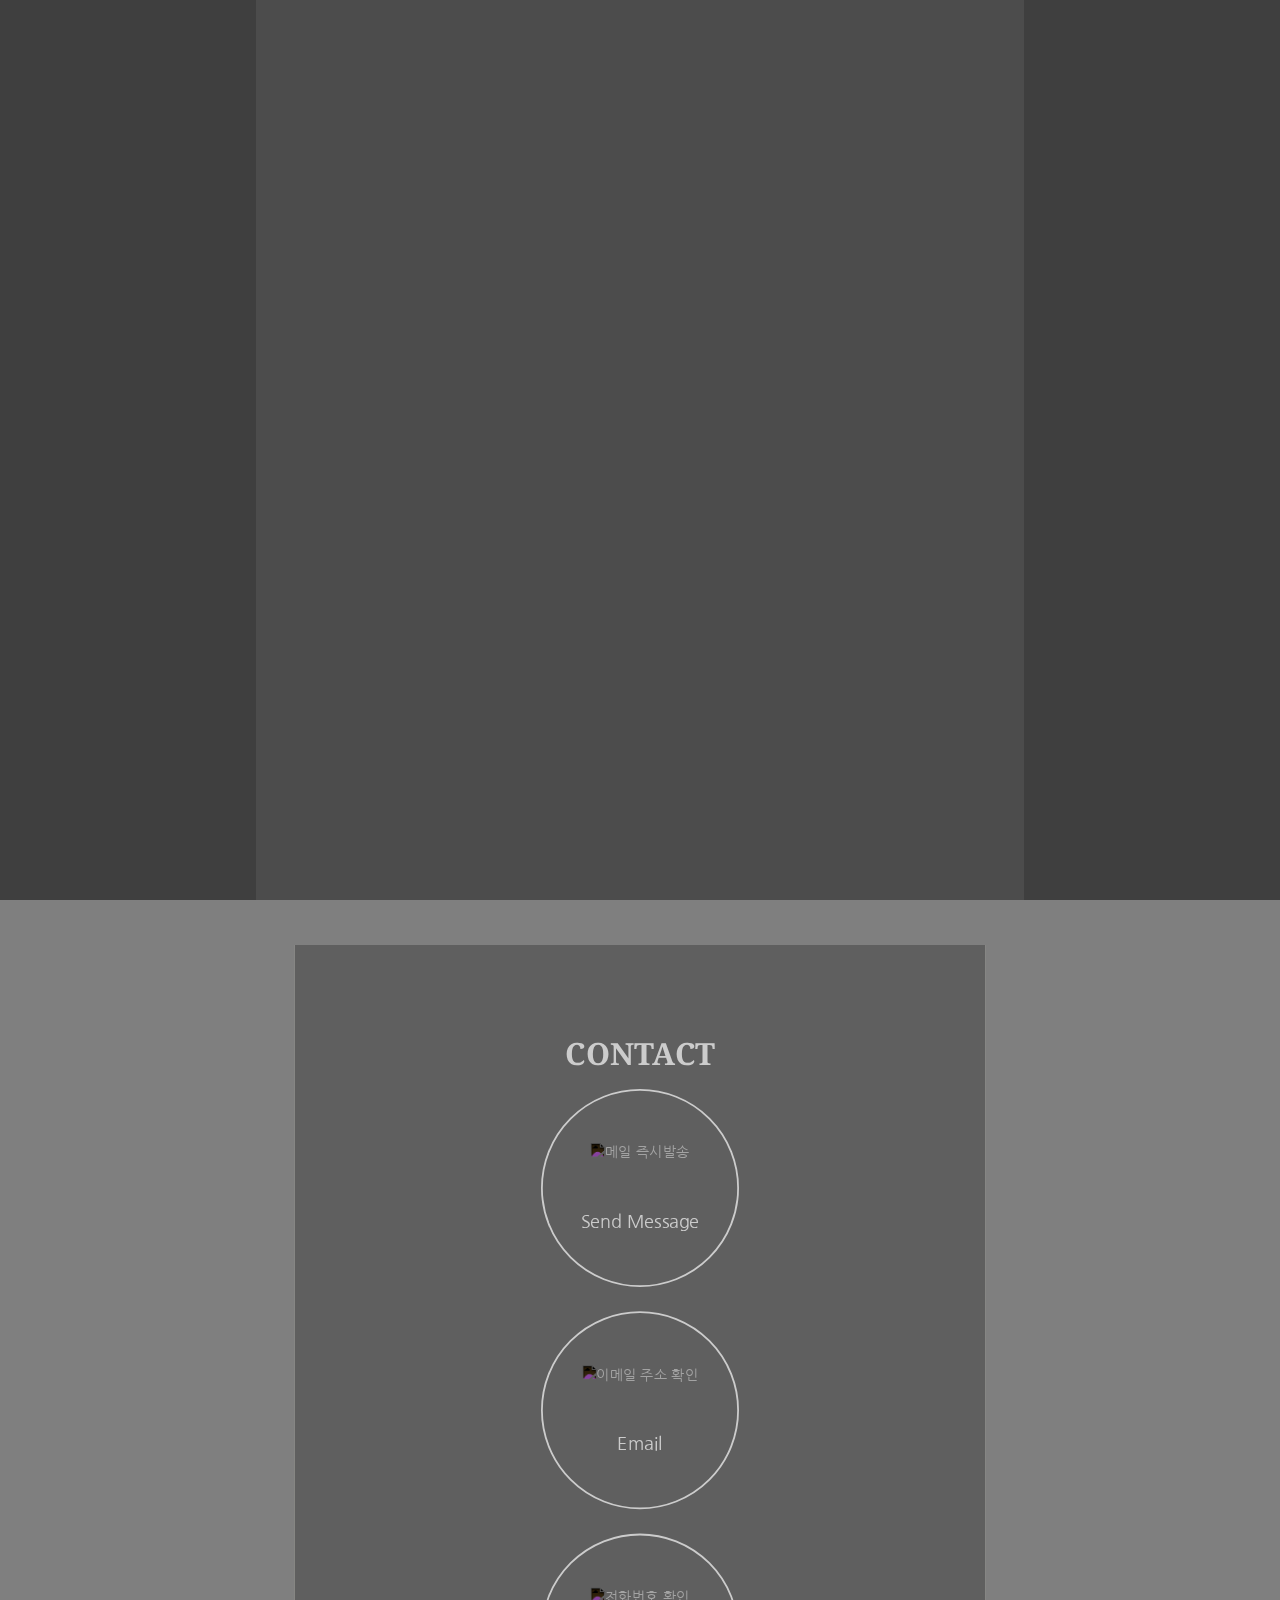
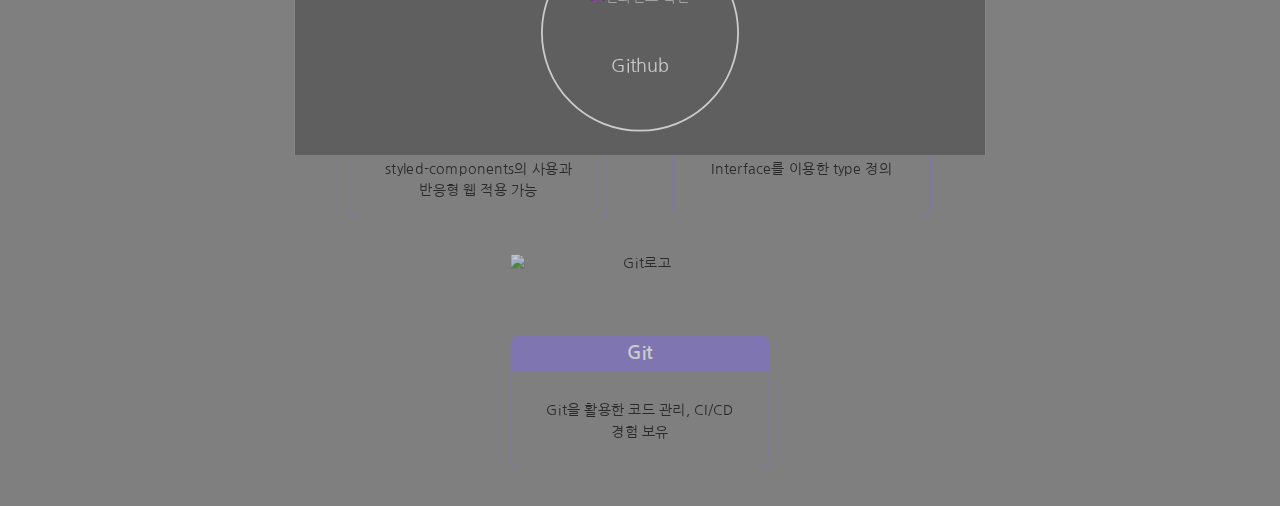
==== index.html @ f242814b "더미 텍스트 삭제 후 내용 삽입 및 정보 업데이트" ====
<!DOCTYPE html>
<html lang="en">
<head>
  <meta charset="UTF-8">
  <meta http-equiv="X-UA-Compatible" content="IE=edge">
  <meta name="viewport" content="width=device-width, initial-scale=1.0">
  <title>SE's Portfolio</title>
  <link rel="icon" href="./img/favicon2.png">
  <link rel="stylesheet" type="text/css" href="https://cdn.jsdelivr.net/npm/slick-carousel@1.8.1/slick/slick.css"/>
  <link rel="stylesheet" href="./css/style.css">
</head>
<body>
  <div id="all_wrap">

    <!-- ********************** header -->
    <header id="header">
      <nav>
        <ul class="hd_menu">
          <li><a href="#aboutMe">ABOUT ME</a></li>
          <li><a href="#skill">SKILL</a></li>
          <li><a href="#work">PROJECT</a></li>
          <li><a href="#contact">CONTACT</a></li>
        </ul>
      </nav>
    </header>

    <div id="wrap">

      <!-- ********************** main -->
      <section id="main" class="page active">
        <div class="black_bg">
          <div class="txt_wrap">
            <h2 class="main_title typed"></h2>
          </div>
          <div class="arrow_part">
            <img src="./img/below_arrow.png" alt="아래로 스크롤">
          </div>
        </div>
      </section>


      <!-- ********************** about Me -->
      <section id="aboutMe" class="page">
        <div class="aboutMe_wrap">
          <div class="main_itdc">
            <div class="img_part">
              <img src="./img/itsMe.jpg" alt="프로필사진">
            </div>
            <div class="txt_part">
              <div class="intro_title">
                <p>안녕하세요! 😊🖐<br> 미래의 리액트 전문가 김상은입니다.</p>
              </div>
              <div class="intro_desc">
                <p>저는 직접 만든 작업물을 즉각 눈으로 확인하는 것에 강하게 흥미를 느껴 프론트엔드 개발을 시작하게 되었습니다.</p>
                <p>프로젝트에서 팀원간의 소통이 얼마나 중요한지 알고, 적극적으로 의견을 내며 수용하겠습니다.</p>
                <p>한 걸음씩 차근차근 밟아 나가면서 이 세상이 얼마나 넓고 깊은지 직접 보고 배우겠습니다.</p>
              </div>
            </div>
          </div>
          <div class="basic_itdc">
            <ul>
              <li>
                <div class="itdc_title">
                  <img src="./img/icon-name-tag.png" alt="네임텍 로고">
                  <h4>이름</h4>
                </div>
                <div class="itdc_cont">
                  <p>김상은</p>
                </div>
              </li>
              <li>
                <div class="itdc_title">
                  <img src="./img/icon-birthday-cake.png" alt="생일케이크 로고">
                  <h4>생년월일</h4>
                </div>
                <div class="itdc_cont">
                  <p>1994.04.07</p>
                </div>
              </li>
              <li>
                <div class="itdc_title">
                  <img src="./img/icon-address.png" alt="위치 로고">
                  <h4>거주지</h4>
                </div>
                <div class="itdc_cont">
                  <p>경기도 수원시</p>
                </div>
              </li>
              <li>
                <div class="itdc_title">
                  <img src="./img/icon-graduation.png" alt="학사모 로고">
                  <h4>학교</h4>
                </div>
                <div class="itdc_cont">
                  <p>금오공과대학교 졸업</p>
                </div>
              </li>
              <li>
                <div class="itdc_title">
                  <img src="./img/icon-email.png" alt="이메일 로고">
                  <h4>이메일</h4>
                </div>
                <div class="itdc_cont">
                  <p>eun2abc&#64;gmail.com</p>
                </div>
              </li>
            </ul>
          </div>
          <div class="study_itdc">
            <ul>
              <li>
                <h4><span><ion-icon name="book-outline"></ion-icon></span>학습</h4>
                <ul>
                  <li><ion-icon class="icon" name="checkmark-outline"></ion-icon> <span>'주니어 개발자를 위한 React - 실무 프로젝트로 역량 업그레이드' 수료 예정</span></li>
                  <li><ion-icon class="icon" name="checkmark-outline"></ion-icon> <span>'(스마트웹&amp;콘텐츠개발)UI/UX 웹디자인&amp;웹퍼블리셔 양성과정' 수료</span></li>
                </ul>
              </li>
              <li>
                <h4><span><ion-icon name="medal-outline"></ion-icon></span>자격증</h4>
                <ul>
                  <li>컴퓨터그래픽스응용기능사 <span>2021.12.31</span></li>
                  <li>웹디자인기능사 <span>2021.12.24</span></li>
                  <li>GTQ 일러스트 1급 <span>2021.11.12</span></li>
                  <li>GTQ 포토샵 1급 <span>2021.10.15</span></li>
                </ul>
              </li>
            </ul>
            <!-- <div class="icons">
              <img src="./img/icon-certificated.png" alt="">
              <img src="./img/icon-school.png" alt="">
            </div> -->
          </div>
        </div>

        <!-- <div class="navigator">
          <ul>
            <li class="active"><a href="#"></a></li>
            <li><a href="#"></a></li>
            <li><a href="#"></a></li>
          </ul>
        </div> -->

      </section>


      <!-- ********************** skill : insert data by javascript-->
      <section id="skill" class="page">
        <h2 class="sec_title">SKILL</h2>
        <div class="skill_wrap">
          <ul class="skill_info">
            <!-- <li>
              <div class="img_part">
                <img src="./img/icons8-html-5.svg" alt="html5 로고">
              </div>
              <div class="txt_part">
                <h4>HTML5</h4>
                <p>Lorem ipsum dolor sit amet.</p>
              </div>
            </li> -->
          </ul>
        </div>
      </section>


      <!-- ********************** work -->
      <section id="work" class="page">
        <h2 class="sec_title">WORK</h2>
        <ul class="work_tap">
          <li class="active"><a href="#">Design</a></li>
          <li><a href="#">Publish</a></li>
          <li><a href="#">Develop</a></li>
        </ul>
        <div class="work_wrap">
          <ul class="design_wrap work_cont active">
            <li class="cont_child">
              <div class="img_part" style="background-image: url(./img/work/comp/kc_m.jpg);">
                <div class="dark">
                  <a href="./kc_m.html" target="blank_" class="move_page">
                    <img src="./img/tap.png" alt="클릭 아이콘">
                  </a>
                </div>
              </div>
              <div class="txt_part">
                <h4 class="work_title">김치 판매 사이트 메인페이지</h4>
                <ul class="work_desc">
                  <li>해외 수출을 겸한 김치 판매 사이트</li>
                </ul>
                <ul class="work_feature">
                  <li><span><ion-icon name="brush-outline"></ion-icon></span>
                    디자인(포토샵, 일러스트)</li>
                </ul>
              </div>
            </li>
            <li class="cont_child">
              <div class="img_part" style="background-image: url(./img/work/comp/kc_s.jpg);">
                <div class="dark">
                  <a href="./kc_s.html" target="blank_" class="move_page">
                    <img src="./img/tap.png" alt="클릭 아이콘">
                  </a>
                </div>
              </div>
              <div class="txt_part">
                <h4 class="work_title">김치 판매 사이트 서브페이지</h4>
                <ul class="work_desc">
                  <li>해외 수출을 겸한 김치 판매 사이트</li>
                </ul>
                <ul class="work_feature">
                  <li><span><ion-icon name="brush-outline"></ion-icon></span>
                    디자인(포토샵, 일러스트)</li>
                </ul>
              </div>
            </li>
          </ul>

          
          <ul class="publish_wrap work_cont">
            <li class="cont_child">
              <div class="img_part" style="background-image: url(./img/work/comp/pinterest.png);">
                <div class="dark">
                  <a href="http://silverprize.dothome.co.kr/p/" target="blank_" class="move_page">
                    <img src="./img/tap.png" alt="클릭 아이콘">
                  </a>
                </div>
              </div>
              <div class="txt_part">
                <h4 class="work_title">퍼블리싱 개인 작업물 모음 사이트</h4>
                <ul class="work_desc">
                  <li>핀터레스트 방식 나열</li>
                  <li>isotope Plugin 사용, class 명으로 구분하여 filter 가능</li>
                </ul>
                <ul class="work_feature">
                  <li><span><ion-icon name="desktop-outline"></ion-icon></span>
                    HTML</li>
                  <li><span><ion-icon name="tablet-portrait-outline"></ion-icon></ion-icon></span>
                    CSS(반응형)</li>
                </ul>
              </div>
            </li>
            <li class="cont_child">
              <div class="img_part" style="background-image: url(./img/work/comp/hanhwa.png);">
                <div class="dark">
                  <a href="https://kkkkkse.github.io/Hanwha_site/" target="blank_" class="move_page">
                    <img src="./img/tap.png" alt="클릭 아이콘">
                  </a>
                </div>
              </div>
              <div class="txt_part">
                <h4 class="work_title">한화건설 사이트</h4>
                <ul class="work_desc">
                  <li>한화건설 관련 정보 제공</li>
                  <li>ajax를 사용하여 서브메뉴 이동 시 불필요한 로딩 제거</li>
                  <li>Hash 태그를 사용하여 ajax로 구현된 페이지에서 뒤로가기 구현</li>
                </ul>
                <ul class="work_feature">
                  <li><span><ion-icon name="desktop-outline"></ion-icon></span>
                    HTML</li>
                  <li><span><ion-icon name="tablet-portrait-outline"></ion-icon></ion-icon></span>
                    CSS(반응형)</li>
                </ul>
              </div>
            </li>
            <li class="cont_child">
              <div class="img_part" style="background-image: url(./img/work/comp/grid.png);">
                <div class="dark">
                  <a href="https://kkkkkse.github.io/origin_site/" target="blank_" class="move_page">
                    <img src="./img/tap.png" alt="클릭 아이콘">
                  </a>
                </div>
              </div>
              <div class="txt_part">
                <h4 class="work_title">Origin 사이트</h4>
                <ul class="work_desc">
                  <li>Grid를 이용하여 갤러리 형식 이미지 배치</li>
                </ul>
                <ul class="work_feature">
                  <li><span><ion-icon name="desktop-outline"></ion-icon></span>
                    HTML</li>
                  <li><span><ion-icon name="tablet-portrait-outline"></ion-icon></ion-icon></span>
                    CSS(반응형)</li>
                </ul>
              </div>
            </li>
          </ul>


          <ul class="develop_wrap work_cont">
            <li class="cont_child">
              <div class="img_part" style="background-image: url(./img/work/comp/caffein.png);">
                <div class="dark">
                  <a href="http://kkkkkse.github.io/caffein/" target="blank_" class="move_page">
                    <img src="./img/tap.png" alt="클릭 아이콘">
                  </a>
                </div>
              </div>
              <div class="txt_part">
                <h4 class="work_title">온라인 클래스 사이트</h4>
                <ul class="work_desc">
                  <li>
                    React Project</li>
                  <li>
                    사용한 기능</li>
                </ul>
                <ul class="work_feature">
                  <li><span><ion-icon name="desktop-outline"></ion-icon></span>
                    React</li>
                  <li><span><ion-icon name="tablet-portrait-outline"></ion-icon></ion-icon></span>
                    반응형</li>
                </ul>
              </div>
            </li>
            <li class="cont_child">
              <div class="img_part" style="background-image: url(./img/work/comp/weather1.png);">
                <div class="dark">
                  <a href="https://kkkkkse.github.io/openWeatherAPI/" target="blank_" class="move_page">
                    <img src="./img/tap.png" alt="클릭 아이콘">
                  </a>
                </div>
              </div>
              <div class="txt_part">
                <h4 class="work_title">날씨 정보 제공 기능</h4>
                <ul class="work_desc">
                  <li>ajax를 이용하여 날씨 정보 API 연동</li>
                  <li>현재 위치를 읽어 정보를 조회하거나, 대표 도시명 버튼을 클릭하여 정보를 읽어옴</li>
                  <li>Expire 정보가 포함된 Cookie를 생성하여 팝업창 일정시간 동안 띄우지 않기 기능</li>
                </ul>
                <ul class="work_feature">
                  <li><span><ion-icon name="repeat-outline"></ion-icon></span>
                    API 연동</li>
                </ul>
              </div>
            </li>

          </ul>
        </div>
      </section>

      <section id="contact" class="page">
        <h2 class="sec_title">CONTACT</h2>
        <div class="icons">
          <div class="send_mail">
            <img src="./img/icon-send.png" alt="메일 즉시발송">
            <p>Send Message</p>
          </div>
          <div class="mail_address">
            <img src="./img/icon-mail.png" alt="이메일 주소 확인">
            <p>Email</p>
          </div>
          <div class="github_address">
            <img src="./img/icon-github.svg" alt="전화번호 확인">
            <p>Github</p>
          </div>
        </div>
        <div class="send_form">
          <form class="gform form-elements" name="contactUs" action="https://script.google.com/macros/s/AKfycbz5fl1Ex_PguAvGLWFTHNz36101WEGFxGdL-CAm/exec" method="post">
            <fieldset>
              <div class="formlist">
                <legend>SEND MESSAGE</legend>
                <ul>
                  <li>
                      <label for="">보내는 사람<sup>*</sup></label>
                      <span class="inputbox">
                          <input type="text" id="name" name="" placeholder="이름 또는 회사명" required autocomplete="off">
                      </span>
                  </li>
                  <li>
                      <label for="">회신 받을 이메일<sup>*</sup></label>
                      <span class="inputbox">
                          <input type="email" id="email" name="email" placeholder="sample@mail.com" required autocomplete="off">
                      </span>
                  </li>
                  <li>
                      <label for="message">내용</label>
                      <span class="inputbox">
                          <textarea name="message" id="message" placeholder="내용을 입력해주세요."></textarea>
                      </span>
                  </li>
                </ul>
                <div class="btn_box">
                    <button type="submit" class="command_btn">보내기</button>
                </div>
                <div class="close">×</div>

              </div>

              <div class="thankyou_message">
                <article>
                  <h4>메일이 성공적으로 발송되었습니다.</h4>
                  <div class="btn_box">
                      <a href="#" class="msg_close">닫기</a>
                  </div>
                </article>
              </div>

            </fieldset>
          </form>
        </div>
        <div class="mail_pop contact_pop">
          <div class="pop_content">
            <h3>Email</h3>
            <input class="copy_txt" type="text" value="eun2abc@gmail.com">
            <p><span><ion-icon name="mail-outline"></ion-icon></span>eun2abc@gmail.com</p>
            <a href="#" class="pop_copy">복사하기</a>
            <a href="#" class="pop_close">닫기</a>
          </div>
        </div>
        <div class="github_pop contact_pop">
          <div class="pop_content">
            <h3>Github</h3>
            <input class="copy_txt" type="text" value="https://github.com/kkkkkSE">
            <p><span><ion-icon name="logo-github"></ion-icon></span>https://github.com/kkkkkSE</p>
            <a href="#" class="pop_copy">복사하기</a>
            <a href="#" class="pop_close">닫기</a>
          </div>
        </div>
      </section>
    </div>
    
    <div class="to_top"><ion-icon name="caret-up-outline"></ion-icon></div>

  </div>

  <script type="module" src="https://unpkg.com/ionicons@5.5.2/dist/ionicons/ionicons.esm.js"></script>
  <script nomodule src="https://unpkg.com/ionicons@5.5.2/dist/ionicons/ionicons.js"></script>

  <script src="https://ajax.googleapis.com/ajax/libs/jquery/3.6.0/jquery.min.js"></script>
  <script type="text/javascript" src="https://cdn.jsdelivr.net/npm/slick-carousel@1.8.1/slick/slick.min.js"></script>
  <script src="./js/typed.js"></script>
  <script src="./js/wow.js"></script>
  <script src="./js/form-submission-handler.js"></script>

  <script src="./js/script.js"></script>
</body>
</html>
---- css/style.css ----
@charset "utf-8";
@import url("https://fonts.googleapis.com/css2?family=Nanum+Gothic:wght@400;700&family=Noto+Serif:wght@400;700&display=swap");

* {
  box-sizing: border-box;
  font-family: "Nanum Gothic", sans-serif;
}
*::selection {
  background-color: #999;
}
html,
body {
  margin: 0;
  padding: 0;
  color: #333;
  background-color: rgba(0, 0, 0, 0.5);
}
body {
  height: 100vh;
  overflow: hidden;
}
h1,
h2,
h3,
h4,
h5,
h6,
p {
  margin: 0;
}
ul,
ol {
  margin: 0;
  padding: 0;
  list-style: none;
}
a {
  text-decoration: none;
}
:root {
  --m-color: #9e92dd;
  --s-color: #fffff3;
}

.typed-cursor {
  font-size: 22px;
  color: #fff;
}

.page {
  width: 100%;
  height: 100vh;
  background-color: #fff;
  position: absolute;
  top: 100%;
  left: 0;
  /* opacity: 0; */
  transform: scale(0.9);
  transform-origin: 50% 50%;
  z-index: 0;
  transition: transform 0.5s, filter 0.5s;
  filter: brightness(0.8);
}
.page.active {
  z-index: 2;
  transform: scale(1);
  transition: filter 0s, transform 0s;
  top: 0;
  filter: brightness(1);
  opacity: 1;
}

.sec_title {
  font-size: 28px;
  line-height: 40px;
  font-family: "Noto Serif";
  text-align: center;
  position: relative;
}
/* .sec_title::before{
  content: "";
  width: 2px;
  height: 80px;
  background-color: var(--p-color-2);
  position: absolute;
  bottom: 105%;
  left: calc(50% - 1px);
} */

/******************** slick *******************/
.slick-prev,
.slick-next {
  display: none !important;
}
.slick-dots {
  position: absolute;
  left: 50%;
  bottom: 40px;
  transform: translateX(-50%);
  display: flex;
}
.slick-dots li {
  width: 14px;
  height: 14px;
  margin: 0 15px;
  border-radius: 50%;
  background-color: #ccc;
}
.slick-dots li.slick-active {
  background-color: var(--m-color);
}

.slick-dots li button {
  display: none;
}

.slick-track:before,
.slick-track:after {
  content: none;
}

/******************** header *******************/

#header {
  width: 100%;
  height: 50px;
  position: absolute;
  background-color: var(--m-color);
  z-index: 3;
  display: none;
}
#header nav {
}
#header nav .hd_menu {
  display: flex;
  justify-content: space-between;
}
#header nav .hd_menu li {
  width: 25%;
}
#header nav .hd_menu li a {
  display: block;
  line-height: 50px;
  text-align: center;
  color: #fff;
  font-size: 16px;
}

#header nav .hd_menu li.active a {
  color: var(--m-color);
  background-color: #fff;
}

.to_top {
  position: absolute;
  bottom: 20px;
  right: 20px;
  z-index: 5;
  width: 30px;
  height: 30px;
  background-color: #333;
  border-radius: 50%;
  display: flex;
  justify-content: center;
  align-items: center;
  color: #eee;
  cursor: pointer;
}

/******************** main *******************/

#main {
  background-image: url(../img/main_bg.jpg);
  background-size: cover;
  background-position: center top;
}
#main .black_bg {
  width: 100%;
  height: 100%;
  background-color: rgba(0, 0, 0, 0.7);
}
#main .black_bg .txt_wrap {
  position: absolute;
  width: 85%;
  /* border: 3px solid var(--m-color); */
  padding: 20px;
  top: 20%;
  left: 50%;
  transform: translateX(-50%);
}
#main .black_bg .txt_wrap .main_title {
  line-height: 1.8;
  color: var(--s-color);
  font-family: "Noto Serif";
  display: inline;
}
#main .black_bg .txt_wrap .main_title span {
  color: var(--m-color);
  font-family: "Noto Serif";
}
#main .black_bg .arrow_part {
  position: absolute;
  bottom: 5%;
  width: 100%;
  animation: scroll 1s linear infinite;
  opacity: 0;
}
#main .black_bg .arrow_part img {
  display: block;
  margin: 0 auto;
  filter: invert(1);
  width: 40px;
}
@keyframes scroll {
  0% {
    bottom: 5%;
    opacity: 0;
  }
  50% {
    bottom: 4%;
    opacity: 1;
  }
  100% {
    bottom: 3%;
    opacity: 0;
  }
}

/******************** about me *******************/

#aboutMe {
  background-color: #fff;
  position: relative;
  overflow: hidden;
  width: 100%;
  height: 100vh;
}
#aboutMe .aboutMe_wrap {
  width: 100%;
  height: 100vh;
  overflow: hidden;
}
#aboutMe .aboutMe_wrap .main_itdc {
  padding: 80px 25px 0;
  width: calc(100% / 3);
  height: 100vh;
}
#aboutMe .aboutMe_wrap .main_itdc .img_part {
  width: 100%;
  position: relative;
  z-index: 4;
  height: 35%;
  overflow: hidden;
}
#aboutMe .aboutMe_wrap .main_itdc .img_part img {
  display: block;
  width: 100%;
  height: 100%;
  margin: 0 auto;
  object-fit: cover;
  object-position: bottom;
}

#aboutMe .aboutMe_wrap .main_itdc .txt_part {
  padding-top: 30px;
  width: 100%;
}
#aboutMe .aboutMe_wrap .main_itdc .txt_part .intro_title {
  width: 100%;
  padding: 15px;
  background-color: var(--m-color);
  border-radius: 100px;
  text-align: center;
  color: #fff;
  line-height: 1.5;
  position: relative;
  margin: 0 auto;
  font-size: 18px;
}
#aboutMe .aboutMe_wrap .main_itdc .txt_part .intro_title::after {
  content: "";
  width: 50px;
  height: 30px;
  background-color: var(--m-color);
  position: absolute;
  left: 50%;
  top: -15px;
  transform: translateX(-50%);
  clip-path: polygon(50% 0%, 100% 100%, 0% 100%);
}

#aboutMe .aboutMe_wrap .main_itdc .txt_part .intro_title p {
}
#aboutMe .aboutMe_wrap .main_itdc .txt_part .intro_desc {
  padding-top: 10px;
  text-align: center;
}
#aboutMe .aboutMe_wrap .main_itdc .txt_part .intro_desc p {
  padding: 18px 10px 0;
  font-size: 16px;
  line-height: 1.5;
}

#aboutMe .aboutMe_wrap .basic_itdc {
  padding: 80px 25px 0;
  width: calc(100% / 3);
  height: 100vh;
}
#aboutMe .aboutMe_wrap .basic_itdc ul {
  display: flex;
  flex-wrap: wrap;
  flex-direction: column;
  align-items: center;
}
#aboutMe .aboutMe_wrap .basic_itdc ul li {
  width: 100%;
  height: 80px;
  display: flex;
  align-items: center;
  border-radius: 100px;
  margin-bottom: 20px;
  overflow: hidden;
}
#aboutMe .aboutMe_wrap .basic_itdc ul li .itdc_title {
  position: relative;
  /* text-align: center; */
  background-color: var(--m-color);
  padding: 0 10px 0 20px;
  height: 100%;
  display: flex;
  align-items: center;
  justify-content: space-around;
}
/* #aboutMe .aboutMe_wrap .basic_itdc ul li .itdc_title::after{
  content: "";
  width: 3px;
  height: 28px;
  border-radius: 1.5px;
  background-color: var(--m-color);
  position: absolute;
  top: 54%;
  right: -20px;
  transform: translateY(-50%);
} */

#aboutMe .aboutMe_wrap .basic_itdc ul li .itdc_title img {
  display: block;
  width: 50px;
  filter: invert(1);
}
#aboutMe .aboutMe_wrap .basic_itdc ul li .itdc_title h4 {
  font-size: 14px;
  width: 70px;
  color: #fff;
  padding-left: 10px;
}

#aboutMe .aboutMe_wrap .basic_itdc ul li .itdc_cont {
  padding-left: 20px;
  border: 2px solid var(--m-color);
  width: 100%;
  height: 100%;
  line-height: 76px;
  border-radius: 0 100px 100px 0;
  border-left: none;
}
#aboutMe .aboutMe_wrap .basic_itdc ul li .itdc_cont p {
  display: inline-block;
  font-size: 14px;
}

#aboutMe .aboutMe_wrap .study_itdc {
  padding: 80px 25px 0;
  width: calc(100% / 3);
  height: 100vh;
}
#aboutMe .aboutMe_wrap .study_itdc > ul {
  width: 100%;
}
#aboutMe .aboutMe_wrap .study_itdc > ul > li {
  padding-bottom: 30px;
}
#aboutMe .aboutMe_wrap .study_itdc > ul > li h4 {
  display: inline-block;
  position: relative;
  font-size: 18px;
  line-height: 1;
  background-color: var(--m-color);
  padding: 14px 20px 10px;
  color: #fff;
  border-radius: 10px 10px 0 0;
}
#aboutMe .aboutMe_wrap .study_itdc > ul > li h4 span {
  display: inline-block;
  font-size: 18px;
  vertical-align: top;
  padding-right: 5px;
}

/* #aboutMe .aboutMe_wrap .study_itdc > ul > li h4::after{
  content: "";
  width: 50px;
  height: 3px;
  border-radius: 1.5px;
  background-color: var(--m-color);
  position: absolute;
  bottom: 15px;
  left: 0;
} */

#aboutMe .aboutMe_wrap .study_itdc > ul > li > ul {
  padding: 10px;
  border: 1px solid var(--m-color);
  border-radius: 0 5px 5px 5px;
}
#aboutMe .aboutMe_wrap .study_itdc > ul > li > ul > li {
  padding-bottom: 10px;
  vertical-align: top;
  line-height: 1.5;
}
#aboutMe .aboutMe_wrap .study_itdc > ul > li > ul > li:last-child {
  padding-bottom: 0;
}

#aboutMe .aboutMe_wrap .study_itdc > ul > li > ul > li .icon {
  font-size: 20px;
  vertical-align: top;
  padding-right: 3px;
}
#aboutMe .aboutMe_wrap .study_itdc > ul > li:nth-child(1) > ul > li {
  display: flex;
}
#aboutMe .aboutMe_wrap .study_itdc > ul > li:nth-child(1) > ul > li span {
  display: block;
  padding-left: 4px;
}

#aboutMe .aboutMe_wrap .study_itdc > ul > li:nth-child(2) > ul > li {
  position: relative;
}
#aboutMe .aboutMe_wrap .study_itdc > ul > li:nth-child(2) > ul > li span {
  position: absolute;
  /* top: 12%; */
  top: calc(50% - 5px);
  right: 0;
  transform: translateY(-50%);
  font-size: 14px;
  line-height: 14px;
}
#aboutMe
  .aboutMe_wrap
  .study_itdc
  > ul
  > li:nth-child(2)
  > ul
  > li:last-child
  span {
  top: 50%;
}

/* #aboutMe .aboutMe_wrap .study_itdc .icons{
  width: 100%;
  text-align: center;
  padding: 20px;
  display: flex;
  justify-content: center;
}
#aboutMe .aboutMe_wrap .study_itdc .icons img{
  width: 80px;
  margin: 0 10px;
  filter : invert(0.2);
}

#aboutMe .aboutMe_wrap .navigator{
  position: absolute;
  left: 0;
  bottom: 15px;
  width: 100%;
} */

/* #aboutMe .navigator ul{
  width: 100%;
  display: flex;
  justify-content: center;
}
#aboutMe .navigator ul li{
  padding: 0 10px;
}
#aboutMe .navigator ul li a{
  display: block;
  width: 10px;
  height: 10px;
  border-radius: 50%;
  background-color: #ddd;
}
#aboutMe .navigator ul li.active a{
  background-color: var(--m-color);
} */

/******************** skill *******************/
#skill {
  background: linear-gradient(15deg, var(--s-color) 20%, #fff 60%);
  padding: 80px 25px 0;
  width: 100%;
  height: 100vh;
}
#skill .sec_title::before {
}
#skill .sec_title {
}
#skill .skill_wrap {
  position: relative;
  height: calc(100% - 40px);
  padding: 20px 0;
}
#skill .skill_wrap .slick-list {
  height: 100%;
}

#skill .skill_wrap .skill_info {
  display: flex;
  flex-wrap: wrap;
  justify-content: space-around;
}
#skill .skill_wrap .skill_info li {
  width: calc(50% - 20px);
  text-align: center;
  padding-bottom: 30px;
}
#skill .skill_wrap .skill_info li .img_part {
  padding-bottom: 20px;
}
#skill .skill_wrap .skill_info li .img_part img {
  display: block;
  height: 50px;
  margin: 0 auto;
}
#skill .skill_wrap .skill_info li .txt_part h4 {
  /* display: inline-block; */
  padding: 5px 0;
  position: relative;
  background-color: var(--m-color);
  color: #fff;
  border-radius: 10px 10px 0 0;
}
/* #skill .skill_wrap .skill_info li .txt_part h4::before{
  content: "";
  width: 30px;
  height: 3px;
  border-radius: 1.5px;
  background-color: var(--m-color);
  position: absolute;
  left: 50%;
  bottom: 90%;
  transform: translateX(-50%);
} */

#skill .skill_wrap .skill_info li .txt_part p {
  font-size: 14px;
  padding: 10px 15px;
  height: 110px;
  border: 1px solid var(--m-color);
  border-radius: 0 0 10px 10px;
  line-height: 1.5;
  display: flex;
  align-items: center;
  justify-content: center;
  word-break: keep-all;
}

/* #skill .slick-dots li.slick-active{
  background-color: var(--p-color-1);
} */

/******************** work *******************/

#work {
  background-color: var(--s-color);
  padding: 80px 25px 0;
  width: 100%;
  height: 100vh;
}

#work .sec_title {
}

#work .work_tap {
  padding-top: 15px;
  display: flex;
  justify-content: space-between;
}
#work .work_tap li {
  background-color: #fff;
  height: 30px;
  line-height: 30px;
  padding: 0 8%;
  border-radius: 100px;
  cursor: pointer;
}
#work .work_tap li.active {
  background-color: var(--m-color);
  cursor: default;
}
#work .work_tap li a {
  color: var(--m-color);
}
#work .work_tap li.active a {
  color: #fff;
}

#work .work_wrap {
  width: 100%;
  height: calc(100% - 85px);
  overflow: hidden;
  margin: 0 auto;
}
#work .work_wrap .work_cont {
  display: none;
  height: 100%;
  padding: 30px 0;
  display: none;
  flex-wrap: wrap;
}
#work .work_wrap .work_cont.active {
  display: flex;
}
#work .work_wrap .work_cont .cont_child {
  width: 100%;
  height: 70vh;
}
#work .work_wrap .work_cont .cont_child .img_part {
  width: 95%;
  height: 50%;
  margin: 0 auto;
  overflow: hidden;
  border-radius: 15px 15px 0 0;
  background-size: cover;
  background-position: 50% 0%;
}

#work .work_wrap .work_cont .cont_child .img_part .dark {
  width: 100%;
  height: 100%;
  background-color: rgba(0, 0, 0, 0.4);
  position: relative;
}
#work .work_wrap .work_cont .cont_child .img_part .dark .move_page {
  display: block;
  width: 100%;
  height: 100%;
}
#work .work_wrap .work_cont .cont_child .img_part .dark .move_page img {
  width: 40px;
  filter: invert(1);
  position: absolute;
  top: 50%;
  left: 50%;
  transform: translate(-50%, -50%);
}

#work .work_wrap .work_cont .cont_child .txt_part {
  background-color: rgba(255, 255, 255, 0.7);
  width: 95%;
  margin: 0 auto;
  padding: 20px;
  /* height: calc(50% - 30px); */
  border-radius: 0 0 15px 15px;
}
#work .work_wrap .work_cont .cont_child .txt_part .work_title {
  line-height: 20px;
  padding-bottom: 15px;
  margin-bottom: 15px;
  font-size: 18px;
  border-bottom: 1px solid #333;
}
#work .work_wrap .work_cont .cont_child .txt_part .work_desc {
  /* height: calc(50% - 30px); */
  padding-left: 10px;
}
#work .work_wrap .work_cont .cont_child .txt_part .work_desc li {
  font-size: 14px;
  line-height: 1.5;
  list-style: " · ";
  padding-bottom: 5px;
}
#work .work_wrap .work_cont .cont_child .txt_part .work_desc li span {
  display: inline-block;
  vertical-align: middle;
  padding-right: 5px;
  width: 20px;
  font-size: 18px;
}
#work .work_wrap .work_cont .cont_child .txt_part .work_feature {
  border-top: 1px dashed #ccc;
  padding-top: 15px;
  margin-top: 15px;
  height: 50%;
  line-height: 1.5;
}
#work .work_wrap .work_cont .cont_child .txt_part .work_feature li {
  font-size: 14px;
}
#work .work_wrap .work_cont .cont_child .txt_part .work_feature li span {
  display: inline-block;
  font-size: 18px;
  width: 20px;
  color: var(--m-color);
  vertical-align: middle;
  padding-right: 5px;
}

/******************** contact *******************/

#contact {
  background-color: #777;
  padding: 80px 25px 0;
  width: 100%;
  height: 100vh;
  /* position: relative; */
}
#contact .sec_title {
  color: #fff;
}

#contact .icons {
  padding: 0 30px;
  height: calc(100vh - 100px);
  display: flex;
  flex-direction: column;
  align-items: center;
  justify-content: center;
}
#contact .icons > div {
  width: 160px;
  height: 160px;
  border: 2px solid #fff;
  border-radius: 50%;
  display: flex;
  justify-content: center;
  align-items: center;
  flex-direction: column;
  margin-bottom: 3vh;
  cursor: pointer;
  transition: all 0.5s;
}
#contact > div img {
  display: block;
  height: 60px;
  filter: invert(1);
}
#contact > div p {
  padding-top: 10px;
  width: 80%;
  text-align: center;
  color: #fff;
}

#contact .send_mail:hover,
#contact .mail_address:hover,
#contact .github_address:hover {
  background-color: #fff;
}
#contact .send_mail:hover img,
#contact .mail_address:hover img,
#contact .github_address:hover img {
  filter: invert(0.2);
}
#contact .send_mail:hover p,
#contact .mail_address:hover p,
#contact .github_address:hover p {
  color: #333;
}

#contact .send_form {
  display: none;
  position: absolute;
  top: 0;
  left: 0;
  width: 100%;
  height: 100%;
  background-color: rgba(0, 0, 0, 0.5);
}
#contact .send_form form {
  width: 100%;
  height: 100%;
}
#contact .send_form form fieldset {
  width: 100%;
  height: 100%;
  display: flex;
  justify-content: center;
  align-items: center;
}
#contact .send_form form fieldset .formlist {
  width: 80%;
  height: 60%;
  background-color: #fff;
  border-radius: 15px;
  padding: 0 5%;
  display: flex;
  flex-direction: column;
  justify-content: center;
  position: relative;
}
#contact .send_form form fieldset .formlist legend {
  text-align: center;
  font-size: 22px;
  font-weight: bold;
  position: relative;
}
#contact .send_form form fieldset .formlist legend::after {
  content: "";
  width: 80px;
  height: 3px;
  border-radius: 1.5px;
  background-color: var(--m-color);
  position: absolute;
  bottom: -20px;
  left: 50%;
  transform: translateX(-50%);
}

#contact .send_form form fieldset .formlist ul {
  padding-top: 50px;
}
#contact .send_form form fieldset .formlist ul li {
  padding-bottom: 20px;
}
#contact .send_form form fieldset .formlist ul li label {
  display: inline-block;
  width: 120px;
  font-size: 14px;
  vertical-align: top;
}
#contact .send_form form fieldset .formlist ul li label sup {
  color: var(--p-color-1);
}
#contact .send_form form fieldset .formlist ul li .inputbox {
  display: inline-block;
  width: calc(100% - 130px);
}
#contact .send_form form fieldset .formlist ul li .inputbox input {
  width: 100%;
  height: 30px;
  border: none;
  border-bottom: 1px solid #777;
}
#contact .send_form form fieldset .formlist ul li .inputbox input:focus {
  outline-color: var(--m-color);
}
#contact .send_form form fieldset .formlist ul li .inputbox input::placeholder {
  font-size: 12px;
}

#contact .send_form form fieldset .formlist ul li .inputbox textarea {
  width: 100%;
  resize: none;
  height: 15vh;
  border: none;
  border-bottom: 1px solid #777;
}
#contact .send_form form fieldset .formlist ul li .inputbox textarea:focus {
  outline-color: var(--m-color);
}
#contact
  .send_form
  form
  fieldset
  .formlist
  ul
  li
  .inputbox
  textarea::placeholder {
  font-size: 12px;
}

#contact .send_form form fieldset .formlist .btn_box {
  padding-top: 20px;
  text-align: center;
}
#contact .send_form form fieldset .formlist .btn_box button {
  width: 120px;
  height: 40px;
  background-color: var(--m-color);
  /* background-color: #fff; */
  border: 1px solid var(--m-color);
  color: #fff;
  cursor: pointer;
  border-radius: 5px;
}
#contact .send_form form fieldset .formlist .btn_box button:hover {
  background-color: #8e82cd;
}

#contact .send_form form fieldset .formlist .close {
  position: absolute;
  top: 15px;
  right: 15px;
  width: 24px;
  height: 24px;
  line-height: 24px;
  font-size: 18px;
  background-color: #555;
  border-radius: 50%;
  color: #fff;
  text-align: center;
  cursor: pointer;
}

#contact .send_form form fieldset .thankyou_message {
  display: none;
  position: absolute;
  width: 100%;
  height: 100%;
  background-color: rgba(0, 0, 0, 0.4);
}
#contact .send_form form fieldset .thankyou_message article {
  position: absolute;
  top: 50%;
  left: 50%;
  width: 300px;
  transform: translate(-50%, -50%);
  background-color: #fff;
  padding: 20px;
  border-radius: 5px;
}
#contact .send_form form fieldset .thankyou_message article h4 {
  text-align: center;
  padding-bottom: 40px;
}
#contact .send_form form fieldset .thankyou_message article .btn_box {
  text-align: center;
}
#contact .send_form form fieldset .thankyou_message article .btn_box a {
  font-size: 14px;
  color: #fff;
  padding: 10px 15px;
  background-color: #777;
  border-radius: 5px;
}

#contact .contact_pop {
  display: none;
  position: absolute;
  width: 100%;
  height: 100%;
  top: 0;
  left: 0;
  background-color: rgba(0, 0, 0, 0.4);
}

#contact .pop_content {
  position: absolute;
  top: 50%;
  left: 50%;
  width: 300px;
  transform: translate(-50%, -50%);
  background-color: #fff;
  padding: 30px 0;
  border-radius: 10px;
  text-align: center;
}

#contact .pop_content input {
  position: absolute;
  right: 500%;
  top: 500%;
  height: 1px;
}

#contact .contact_pop h3 {
  text-align: center;
  font-size: 22px;
  font-weight: bold;
  position: relative;
}

#contact .contact_pop h3::after {
  content: "";
  width: 80px;
  height: 3px;
  border-radius: 1.5px;
  background-color: var(--m-color);
  position: absolute;
  bottom: -20px;
  left: 50%;
  transform: translateX(-50%);
}

#contact .pop_content p {
  color: #333;
  margin: 0 auto;
  line-height: 1;
  padding: 40px 0;
}
#contact .pop_content p span {
  display: inline-block;
  padding-right: 5px;
  vertical-align: top;
  font-size: 18px;
}

#contact .pop_content a {
  font-size: 14px;
  color: #fff;
  padding: 10px 15px;
  background-color: #777;
  border-radius: 5px;
}
#contact .pop_content .pop_copy {
  background-color: var(--m-color);
}
#contact .pop_content .pop_copy:hover {
  background-color: #8e82cd;
}
#contact .pop_content .pop_close:hover {
  background-color: #555;
}

/**************************** 반응형 - 태블릿*****************************/

@media (min-width: 768px) {
  #all_wrap {
    width: 768px;
    margin: 0 auto;
    position: relative;
    background-color: #fff;
  }
  .typed-cursor {
    font-size: 26px;
    color: #fff;
  }
  .sec_title {
    font-size: 34px;
  }

  .slick-dots {
    bottom: 50px;
  }
  .slick-dots li {
    width: 18px;
    height: 18px;
    margin: 0 20px;
  }
  /******************** header *******************/
  #header {
    height: 60px;
  }
  #header nav .hd_menu li a {
    line-height: 60px;
    font-size: 20px;
  }

  .to_top {
    bottom: 30px;
    right: 30px;
    width: 50px;
    height: 50px;
    font-size: 28px;
  }

  /******************** main *******************/
  #main .black_bg .txt_wrap .main_title {
    font-size: 30px;
  }

  #main .black_bg .arrow_part img {
    width: 60px;
  }

  /******************** about me *******************/
  #aboutMe .aboutMe_wrap .main_itdc {
    padding: 100px 25px 0;
  }
  #aboutMe .aboutMe_wrap .main_itdc .img_part {
    height: 40%;
  }
  #aboutMe .aboutMe_wrap .main_itdc .img_part img {
    width: 80%;
  }

  #aboutMe .aboutMe_wrap .main_itdc .txt_part {
    padding-top: 5%;
  }
  #aboutMe .aboutMe_wrap .main_itdc .txt_part .intro_title {
    font-size: 18px;
    padding: 20px 30px;
    width: 60%;
  }
  #aboutMe .aboutMe_wrap .main_itdc .txt_part .intro_desc {
    padding: 20px 10%;
  }
  #aboutMe .aboutMe_wrap .main_itdc .txt_part .intro_desc p {
    font-size: 16px;
    word-break: keep-all;
  }

  #aboutMe .aboutMe_wrap .basic_itdc {
    padding: 100px 25px 0;
  }
  #aboutMe .aboutMe_wrap .basic_itdc ul li {
    width: 80%;
    margin-bottom: 30px;
    height: 100px;
  }
  #aboutMe .aboutMe_wrap .basic_itdc ul li .itdc_cont {
    line-height: 96px;
  }
  #aboutMe .aboutMe_wrap .basic_itdc ul li .itdc_title {
    padding: 0 20px 0 30px;
  }
  #aboutMe .aboutMe_wrap .basic_itdc ul li .itdc_title h4 {
    font-size: 18px;
    width: 80px;
  }
  #aboutMe .aboutMe_wrap .basic_itdc ul li .itdc_cont p {
    font-size: 18px;
  }

  #aboutMe .aboutMe_wrap .study_itdc {
    padding: 100px 25px 0;
  }
  #aboutMe .aboutMe_wrap .study_itdc > ul {
    width: 80%;
    margin: 0 auto;
  }
  #aboutMe .aboutMe_wrap .study_itdc > ul > li {
    padding-bottom: 40px;
  }
  #aboutMe .aboutMe_wrap .study_itdc > ul > li h4 {
    font-size: 22px;
  }
  #aboutMe .aboutMe_wrap .study_itdc > ul > li h4 span {
    font-size: 22px;
    padding-right: 10px;
  }

  #aboutMe .aboutMe_wrap .study_itdc > ul > li > ul {
    padding: 20px;
  }
  #aboutMe .aboutMe_wrap .study_itdc > ul > li > ul > li {
    font-size: 18px;
  }
  #aboutMe .aboutMe_wrap .study_itdc > ul > li:nth-child(2) > ul > li span {
    /* top: 15%; */
    font-size: 16px;
  }

  /******************** skill *******************/

  #skill {
    padding: 100px 25px 0;
  }
  #skill .skill_wrap {
    padding: 30px 0;
  }
  #skill .skill_wrap .skill_info li {
    width: 40%;
    padding-bottom: 40px;
  }

  #skill .skill_wrap .skill_info li .img_part {
    padding-bottom: 20px;
  }
  #skill .skill_wrap .skill_info li .img_part img {
    height: 70px;
  }
  #skill .skill_wrap .skill_info li .txt_part h4 {
    padding: 10px 0;
    font-size: 20px;
  }
  #skill .skill_wrap .skill_info li .txt_part p {
    padding: 20px 25px;
    font-size: 16px;
  }

  /******************** work *******************/

  #work {
    padding: 100px 25px 0;
  }
  #work .work_tap {
    padding-top: 25px;
    justify-content: space-around;
  }
  #work .work_tap li {
    height: 40px;
    line-height: 40px;
  }
  #work .work_tap li a {
    font-size: 20px;
  }

  #work .work_wrap {
    width: 90%;
  }
  #work .work_wrap .work_cont {
    padding: 40px 0;
  }

  #work .work_wrap .work_cont .cont_child .img_part {
    height: 55%;
  }
  #work .work_wrap .work_cont .cont_child .txt_part {
    padding: 25px 20px;
  }
  #work .work_wrap .work_cont .cont_child .txt_part .work_title {
    font-size: 20px;
    padding-bottom: 20px;
  }
  #work .work_wrap .work_cont .cont_child .txt_part .work_desc li {
    font-size: 18px;
  }
  #work .work_wrap .work_cont .cont_child .txt_part .work_desc li span {
    font-size: 20px;
  }
  #work .work_wrap .work_cont .cont_child .txt_part .work_feature li {
    font-size: 18px;
  }
  #work .work_wrap .work_cont .cont_child .txt_part .work_feature li span {
    font-size: 20px;
  }

  /******************** contact *******************/
  #contact {
    padding: 100px 25px 0;
  }
  #contact .icons {
    height: calc(100vh - 120px);
  }
  #contact .icons > div {
    width: 220px;
    height: 220px;
  }
  #contact > div p {
    padding-top: 15px;
    font-size: 20px;
  }

  #contact .send_form form fieldset .formlist {
    padding: 0 8%;
  }
  #contact .send_form form fieldset .formlist legend {
    font-size: 24px;
  }
  #contact .send_form form fieldset .formlist ul {
    padding-top: 60px;
  }
  #contact .send_form form fieldset .formlist ul li {
    padding-bottom: 25px;
  }
  #contact .send_form form fieldset .formlist ul li label {
    width: 150px;
    font-size: 18px;
    vertical-align: top;
  }
  #contact .send_form form fieldset .formlist ul li .inputbox input {
    height: 40px;
  }
  #contact .send_form form fieldset .formlist ul li .inputbox {
    display: inline-block;
    width: calc(100% - 160px);
  }
  #contact
    .send_form
    form
    fieldset
    .formlist
    ul
    li
    .inputbox
    input::placeholder {
    font-size: 16px;
  }
  #contact
    .send_form
    form
    fieldset
    .formlist
    ul
    li
    .inputbox
    textarea::placeholder {
    font-size: 16px;
  }

  #contact .send_form form fieldset .formlist .btn_box button {
    width: 150px;
    height: 50px;
    font-size: 16px;
  }

  #contact .send_form form fieldset .formlist .close {
    top: 20px;
    right: 20px;
    width: 35px;
    height: 35px;
    line-height: 35px;
    font-size: 24px;
  }

  #contact .send_form form fieldset .thankyou_message article {
    width: 400px;
    padding: 30px;
  }
  #contact .send_form form fieldset .thankyou_message article h4 {
    font-size: 18px;
  }

  #contact .pop_content {
    width: 400px;
    padding: 40px 0;
  }
  #contact .contact_pop h3 {
    font-size: 24px;
  }
  #contact .pop_content p {
    padding: 50px 0;
  }
  #contact .pop_content p span {
    font-size: 20px;
  }
  #contact .pop_content a {
    font-size: 16px;
    padding: 15px 20px;
    margin: 0 5px;
  }
}
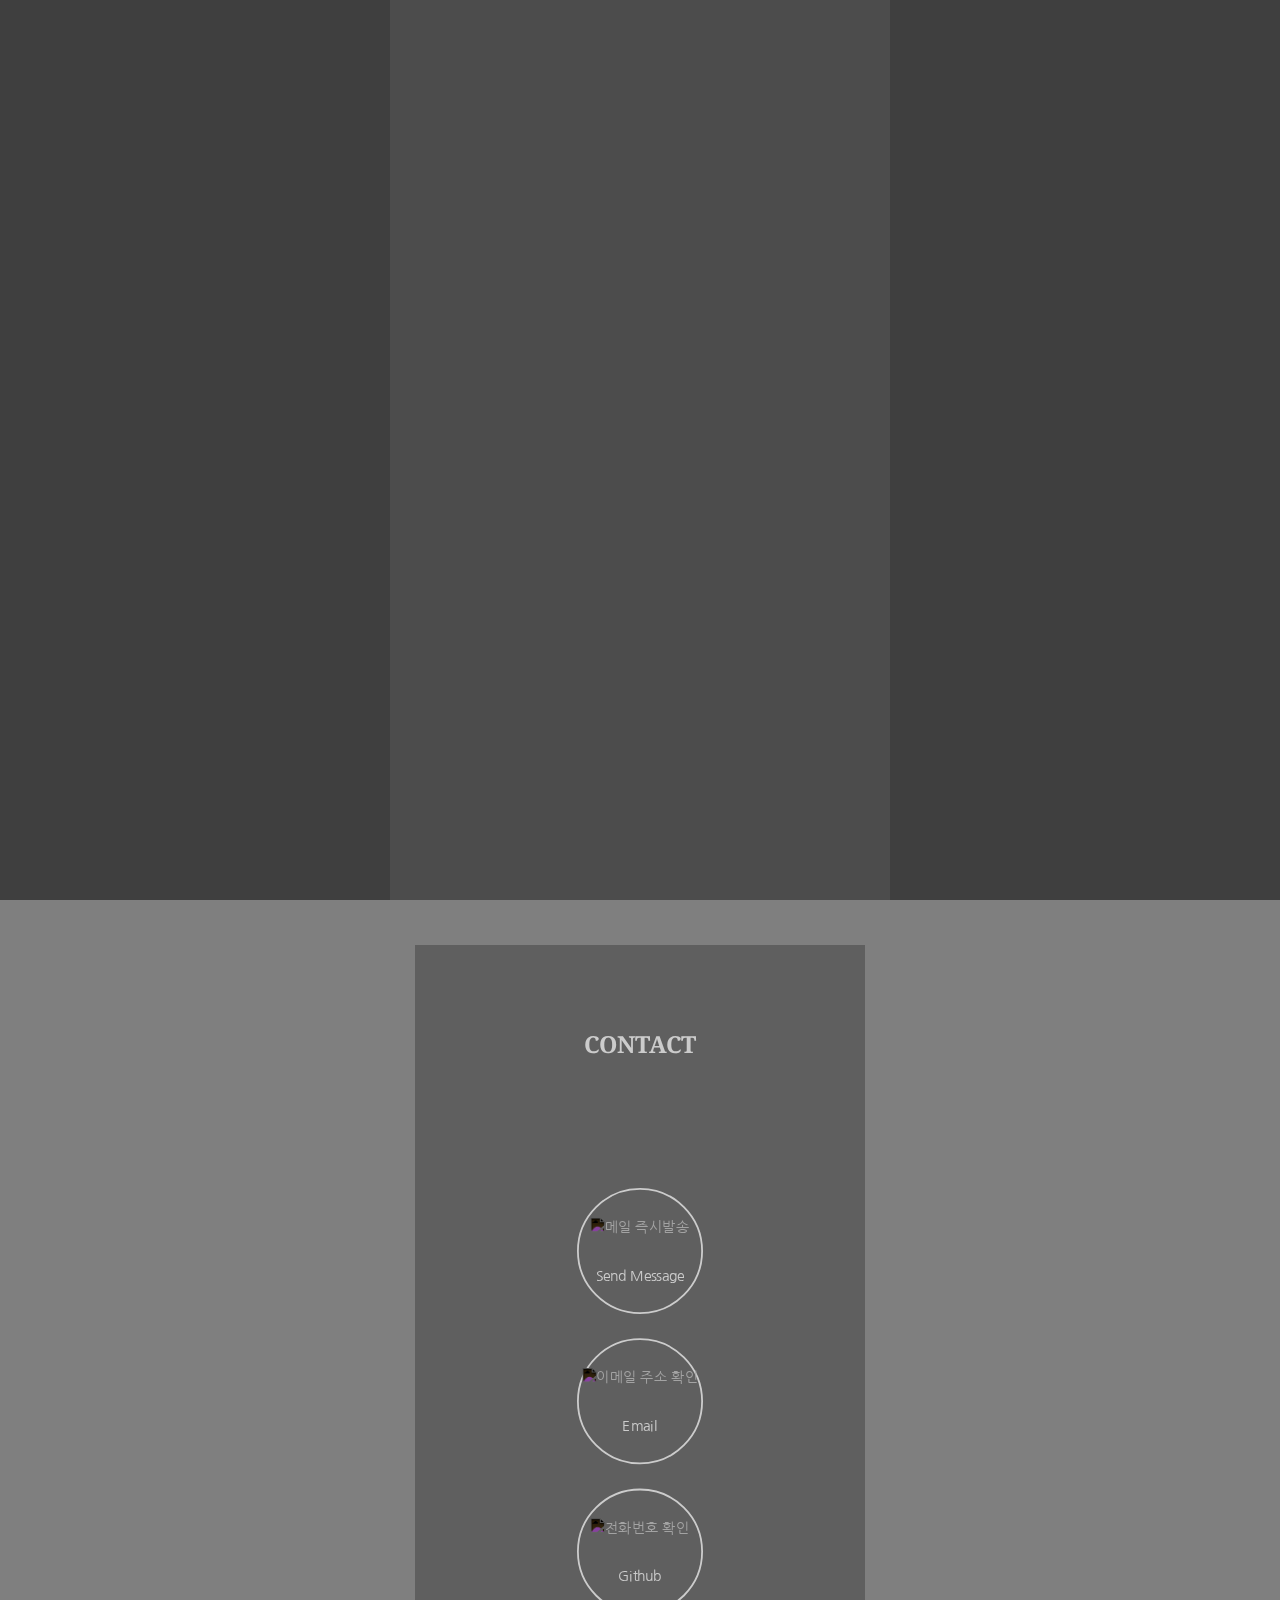
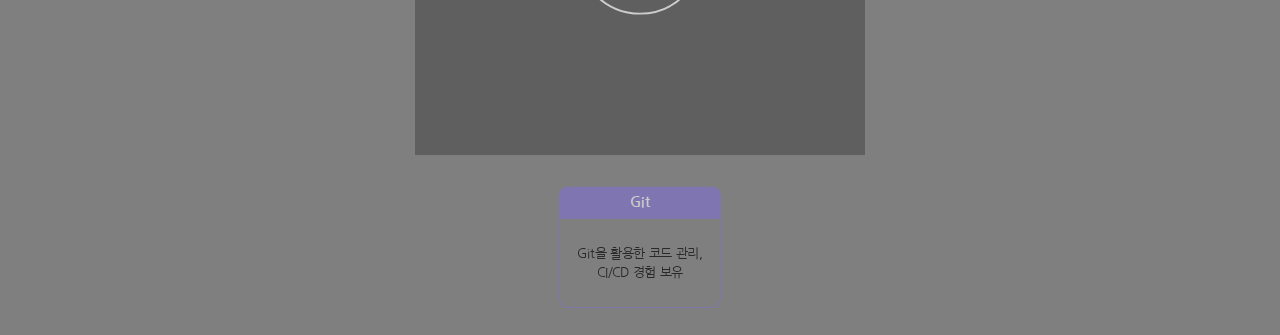
==== commit ea573afe: "[change] 자기소개 글 변경" ====
--- a/index.html
+++ b/index.html
@@ -18,7 +18,7 @@
         <ul class="hd_menu">
           <li><a href="#aboutMe">ABOUT ME</a></li>
           <li><a href="#skill">SKILL</a></li>
-          <li><a href="#work">PROJECT</a></li>
+          <li><a href="#work">WORK</a></li>
           <li><a href="#contact">CONTACT</a></li>
         </ul>
       </nav>
@@ -48,10 +48,10 @@
             </div>
             <div class="txt_part">
               <div class="intro_title">
-                <p>안녕하세요! 😊🖐<br> 미래의 리액트 전문가 김상은입니다.</p>
+                <p>&#x1F31F; UX/UI에 진심인 프론트엔드 개발자&#x1F31F;</p>
               </div>
               <div class="intro_desc">
-                <p>저는 직접 만든 작업물을 즉각 눈으로 확인하는 것에 강하게 흥미를 느껴 프론트엔드 개발을 시작하게 되었습니다.</p>
+                <p>직접 만든 작업물을 즉각 눈으로 확인하는 것에 강하게 흥미를 느껴 프론트엔드 개발을 시작하게 되었습니다.</p>
                 <p>프로젝트에서 팀원간의 소통이 얼마나 중요한지 알고, 적극적으로 의견을 내며 수용하겠습니다.</p>
                 <p>한 걸음씩 차근차근 밟아 나가면서 이 세상이 얼마나 넓고 깊은지 직접 보고 배우겠습니다.</p>
               </div>
@@ -166,73 +166,92 @@
       <section id="work" class="page">
         <h2 class="sec_title">WORK</h2>
         <ul class="work_tap">
-          <li class="active"><a href="#">Design</a></li>
-          <li><a href="#">Publish</a></li>
-          <li><a href="#">Develop</a></li>
+          <li class="active"><a href="#">javaScript & TypeScript</a></li>
+          <li><a href="#">Design & Publish</a></li>
         </ul>
         <div class="work_wrap">
-          <ul class="design_wrap work_cont active">
+          <ul class="develop_wrap work_cont active">
             <li class="cont_child">
-              <div class="img_part" style="background-image: url(./img/work/comp/kc_m.jpg);">
+              <div class="img_part" style="background-image: url(./img/work/comp/caffein.png);">
                 <div class="dark">
-                  <a href="./kc_m.html" target="blank_" class="move_page">
+                  <a href="http://kkkkkse.github.io/caffein/" target="blank_" class="move_page">
                     <img src="./img/tap.png" alt="클릭 아이콘">
                   </a>
                 </div>
               </div>
               <div class="txt_part">
-                <h4 class="work_title">김치 판매 사이트 메인페이지</h4>
+                <h4 class="work_title">클래스 리스트 제공 및 수강할 수 있는 사이트 'Caffein'</h4>
                 <ul class="work_desc">
-                  <li>해외 수출을 겸한 김치 판매 사이트</li>
+                  <li>
+                    Typescript와 React를 이용한 Single Page Application 웹</li>
+                  <li>
+                    styled-component 활용하여 UI 스타일링과 반응형 웹 구현</li>
+                  <li>Github를 이용한 소스코드 관리</li>
+                  <li>axios를 활용하여 API 연동</li>
                 </ul>
                 <ul class="work_feature">
+                  <li><span><ion-icon name="hammer-outline"></ion-icon></span>
+                    React</li>
+                  <li><span><ion-icon name="desktop-outline"></ion-icon></span>
+                    SPA</li>
                   <li><span><ion-icon name="brush-outline"></ion-icon></span>
-                    디자인(포토샵, 일러스트)</li>
+                    Styled-conponents</li>
+                  <li><span><ion-icon name="tablet-portrait-outline"></ion-icon></ion-icon></span>
+                    반응형</li>
+                  <li><span><ion-icon name="repeat-outline"></ion-icon></span>
+                    API 연동</li>
                 </ul>
               </div>
             </li>
             <li class="cont_child">
-              <div class="img_part" style="background-image: url(./img/work/comp/kc_s.jpg);">
+              <div class="img_part" style="background-image: url(./img/work/comp/weather1.png);">
                 <div class="dark">
-                  <a href="./kc_s.html" target="blank_" class="move_page">
+                  <a href="https://kkkkkse.github.io/openWeatherAPI/" target="blank_" class="move_page">
                     <img src="./img/tap.png" alt="클릭 아이콘">
                   </a>
                 </div>
               </div>
               <div class="txt_part">
-                <h4 class="work_title">김치 판매 사이트 서브페이지</h4>
+                <h4 class="work_title">Open Weather Map 사이트 날씨 정보 API 연동</h4>
                 <ul class="work_desc">
-                  <li>해외 수출을 겸한 김치 판매 사이트</li>
+                  <li>ajax를 사용하여 날씨 정보 API 연동</li>
+                  <li>현재 위치 제공 시 좌표를 읽어 날씨 조회</li>
+                  <li>버튼의 value값을 URI의 query string으로 전달하여 특정 도시 날씨 조회</li>
+                  <li>만료시간이 포함된 Cookie를 생성하여 팝업 일정시간 동안 띄우지 않기</li>
                 </ul>
                 <ul class="work_feature">
-                  <li><span><ion-icon name="brush-outline"></ion-icon></span>
-                    디자인(포토샵, 일러스트)</li>
+                  <li><span><ion-icon name="repeat-outline"></ion-icon></span>
+                    API 연동</li>
+                  <li><span><ion-icon name="timer-outline"></ion-icon></span>
+                    쿠키생성</li>
                 </ul>
               </div>
             </li>
           </ul>
 
-          
-          <ul class="publish_wrap work_cont">
+          <ul class="design_wrap work_cont">
             <li class="cont_child">
               <div class="img_part" style="background-image: url(./img/work/comp/pinterest.png);">
                 <div class="dark">
-                  <a href="http://silverprize.dothome.co.kr/p/" target="blank_" class="move_page">
+                  <a href="https://kkkkkse.github.io/work-collector/" target="blank_" class="move_page">
                     <img src="./img/tap.png" alt="클릭 아이콘">
                   </a>
                 </div>
               </div>
               <div class="txt_part">
-                <h4 class="work_title">퍼블리싱 개인 작업물 모음 사이트</h4>
+                <h4 class="work_title">핀터레스트 방식 작업물 컬렉터 웹사이트</h4>
                 <ul class="work_desc">
-                  <li>핀터레스트 방식 나열</li>
-                  <li>isotope Plugin 사용, class 명으로 구분하여 filter 가능</li>
+                  <li>다양한 스타일이 적용된 퍼블리싱, 직접 디자인한 작업물 등 수록 </li>
+                  <li>핀터레스트 게시물 나열 방식 사용</li>
+                  <li>isotope 플러그인 사용 (class 명으로 구분하여 필터링)</li>
                 </ul>
                 <ul class="work_feature">
-                  <li><span><ion-icon name="desktop-outline"></ion-icon></span>
-                    HTML</li>
-                  <li><span><ion-icon name="tablet-portrait-outline"></ion-icon></ion-icon></span>
-                    CSS(반응형)</li>
+                  <li><span><ion-icon name="brush-outline"></ion-icon></span>
+                    디자인</li>
+                  <li><span><ion-icon name="tablet-portrait-outline"></ion-icon></span>
+                    반응형</li>
+                  <li><span><ion-icon name="build-outline"></ion-icon></span>
+                    플러그인</li>
                 </ul>
               </div>
             </li>
@@ -245,93 +264,49 @@
                 </div>
               </div>
               <div class="txt_part">
-                <h4 class="work_title">한화건설 사이트</h4>
+                <h4 class="work_title">회사 정보 제공을 목적으로 한 한화건설 웹사이트 </h4>
                 <ul class="work_desc">
-                  <li>한화건설 관련 정보 제공</li>
                   <li>ajax를 사용하여 서브메뉴 이동 시 불필요한 로딩 제거</li>
-                  <li>Hash 태그를 사용하여 ajax로 구현된 페이지에서 뒤로가기 구현</li>
+                  <li>Hash를 사용하여 ajax로 구현된 페이지에서 뒤로가기 구현</li>
                 </ul>
                 <ul class="work_feature">
-                  <li><span><ion-icon name="desktop-outline"></ion-icon></span>
-                    HTML</li>
-                  <li><span><ion-icon name="tablet-portrait-outline"></ion-icon></ion-icon></span>
-                    CSS(반응형)</li>
+                  <li><span><ion-icon name="color-palette-outline"></ion-icon></span>
+                    퍼블리싱</li>
+                  <li><span><ion-icon name="tablet-portrait-outline"></ion-icon></span>
+                    반응형</li>
                 </ul>
               </div>
             </li>
             <li class="cont_child">
-              <div class="img_part" style="background-image: url(./img/work/comp/grid.png);">
+              <div class="img_part" style="background-image: url(./img/work/comp/kc_s.jpg);">
                 <div class="dark">
-                  <a href="https://kkkkkse.github.io/origin_site/" target="blank_" class="move_page">
+                  <a href="./kc_m.html" target="blank_" class="move_page">
                     <img src="./img/tap.png" alt="클릭 아이콘">
                   </a>
                 </div>
               </div>
               <div class="txt_part">
-                <h4 class="work_title">Origin 사이트</h4>
+                <h4 class="work_title">해외 수출을 겸한 김치 판매 사이트 메인페이지</h4>
                 <ul class="work_desc">
-                  <li>Grid를 이용하여 갤러리 형식 이미지 배치</li>
+                  <li>타이포, 컬러, 레이아웃 등 UI UX 가이드 제작 후 작업</li>
+                  <li>포토샵을 사용하여 제작</li>
+                  <li>일부 아이콘은 일러스트를 사용하여 제작</li>
                 </ul>
                 <ul class="work_feature">
-                  <li><span><ion-icon name="desktop-outline"></ion-icon></span>
-                    HTML</li>
-                  <li><span><ion-icon name="tablet-portrait-outline"></ion-icon></ion-icon></span>
-                    CSS(반응형)</li>
+                  <li><span><ion-icon name="brush-outline"></ion-icon></span>
+                    디자인</li>
                 </ul>
               </div>
             </li>
           </ul>
-
-
-          <ul class="develop_wrap work_cont">
-            <li class="cont_child">
-              <div class="img_part" style="background-image: url(./img/work/comp/caffein.png);">
-                <div class="dark">
-                  <a href="http://kkkkkse.github.io/caffein/" target="blank_" class="move_page">
-                    <img src="./img/tap.png" alt="클릭 아이콘">
-                  </a>
-                </div>
-              </div>
-              <div class="txt_part">
-                <h4 class="work_title">온라인 클래스 사이트</h4>
-                <ul class="work_desc">
-                  <li>
-                    React Project</li>
-                  <li>
-                    사용한 기능</li>
-                </ul>
-                <ul class="work_feature">
-                  <li><span><ion-icon name="desktop-outline"></ion-icon></span>
-                    React</li>
-                  <li><span><ion-icon name="tablet-portrait-outline"></ion-icon></ion-icon></span>
-                    반응형</li>
-                </ul>
-              </div>
-            </li>
-            <li class="cont_child">
-              <div class="img_part" style="background-image: url(./img/work/comp/weather1.png);">
-                <div class="dark">
-                  <a href="https://kkkkkse.github.io/openWeatherAPI/" target="blank_" class="move_page">
-                    <img src="./img/tap.png" alt="클릭 아이콘">
-                  </a>
-                </div>
-              </div>
-              <div class="txt_part">
-                <h4 class="work_title">날씨 정보 제공 기능</h4>
-                <ul class="work_desc">
-                  <li>ajax를 이용하여 날씨 정보 API 연동</li>
-                  <li>현재 위치를 읽어 정보를 조회하거나, 대표 도시명 버튼을 클릭하여 정보를 읽어옴</li>
-                  <li>Expire 정보가 포함된 Cookie를 생성하여 팝업창 일정시간 동안 띄우지 않기 기능</li>
-                </ul>
-                <ul class="work_feature">
-                  <li><span><ion-icon name="repeat-outline"></ion-icon></span>
-                    API 연동</li>
-                </ul>
-              </div>
-            </li>
-
-          </ul>
-        </div>
+        </div>
+        
+        <div class="work_btns">
+          <div class="left_btn btn"><ion-icon name="chevron-back-outline"></ion-icon></div>
+          <div class="right_btn btn"><ion-icon name="chevron-forward-outline"></ion-icon></div>
+        </div>
+        
+
       </section>
 
       <section id="contact" class="page">
@@ -406,9 +381,8 @@
         <div class="github_pop contact_pop">
           <div class="pop_content">
             <h3>Github</h3>
-            <input class="copy_txt" type="text" value="https://github.com/kkkkkSE">
-            <p><span><ion-icon name="logo-github"></ion-icon></span>https://github.com/kkkkkSE</p>
-            <a href="#" class="pop_copy">복사하기</a>
+            <p><span><ion-icon name="logo-github"></ion-icon></span><a href="https://github.com/kkkkkSE" target="blank">https://github.com/kkkkkSE</a></p>
+            <a class="pop_go" href="https://github.com/kkkkkSE" target="blank">이동하기</a>
             <a href="#" class="pop_close">닫기</a>
           </div>
         </div>
--- a/css/style.css
+++ b/css/style.css
@@ -71,7 +71,7 @@
 }
 
 .sec_title {
-  font-size: 28px;
+  font-size: 26px;
   line-height: 40px;
   font-family: "Noto Serif";
   text-align: center;
@@ -123,7 +123,6 @@
 
 #header {
   width: 100%;
-  height: 50px;
   position: absolute;
   background-color: var(--m-color);
   z-index: 3;
@@ -140,10 +139,10 @@
 }
 #header nav .hd_menu li a {
   display: block;
-  line-height: 50px;
+  padding: 20px 0;
   text-align: center;
   color: #fff;
-  font-size: 16px;
+  font-size: 15px;
 }
 
 #header nav .hd_menu li.active a {
@@ -267,7 +266,7 @@
 }
 #aboutMe .aboutMe_wrap .main_itdc .txt_part .intro_title {
   width: 100%;
-  padding: 15px;
+  padding: 10px 15px;
   background-color: var(--m-color);
   border-radius: 100px;
   text-align: center;
@@ -275,7 +274,7 @@
   line-height: 1.5;
   position: relative;
   margin: 0 auto;
-  font-size: 18px;
+  font-size: 16px;
 }
 #aboutMe .aboutMe_wrap .main_itdc .txt_part .intro_title::after {
   content: "";
@@ -292,12 +291,12 @@
 #aboutMe .aboutMe_wrap .main_itdc .txt_part .intro_title p {
 }
 #aboutMe .aboutMe_wrap .main_itdc .txt_part .intro_desc {
-  padding-top: 10px;
+  padding-top: 5px;
   text-align: center;
 }
 #aboutMe .aboutMe_wrap .main_itdc .txt_part .intro_desc p {
-  padding: 18px 10px 0;
-  font-size: 16px;
+  padding: 14px 8px 0;
+  font-size: 14px;
   line-height: 1.5;
 }
 
@@ -325,7 +324,7 @@
   position: relative;
   /* text-align: center; */
   background-color: var(--m-color);
-  padding: 0 10px 0 20px;
+  padding-left: 20px;
   height: 100%;
   display: flex;
   align-items: center;
@@ -345,7 +344,7 @@
 
 #aboutMe .aboutMe_wrap .basic_itdc ul li .itdc_title img {
   display: block;
-  width: 50px;
+  width: 40px;
   filter: invert(1);
 }
 #aboutMe .aboutMe_wrap .basic_itdc ul li .itdc_title h4 {
@@ -366,7 +365,7 @@
 }
 #aboutMe .aboutMe_wrap .basic_itdc ul li .itdc_cont p {
   display: inline-block;
-  font-size: 14px;
+  font-size: 3px;
 }
 
 #aboutMe .aboutMe_wrap .study_itdc {
@@ -557,8 +556,8 @@
 
 #skill .skill_wrap .skill_info li .txt_part p {
   font-size: 14px;
-  padding: 10px 15px;
-  height: 110px;
+  padding: 10px;
+  min-height: 100px;
   border: 1px solid var(--m-color);
   border-radius: 0 0 10px 10px;
   line-height: 1.5;
@@ -579,21 +578,26 @@
   padding: 80px 25px 0;
   width: 100%;
   height: 100vh;
+  overflow: hidden;
 }
 
 #work .sec_title {
 }
 
 #work .work_tap {
-  padding-top: 15px;
+  padding: 15px 10px 0;
   display: flex;
   justify-content: space-between;
 }
 #work .work_tap li {
+  display: flex;
+  justify-content: center;
+  align-items: center;
   background-color: #fff;
-  height: 30px;
-  line-height: 30px;
-  padding: 0 8%;
+  border: 1px solid var(--m-color);
+  width: 48%;
+  text-align: center;
+  padding: 5px 20px;
   border-radius: 100px;
   cursor: pointer;
 }
@@ -611,13 +615,13 @@
 #work .work_wrap {
   width: 100%;
   height: calc(100% - 85px);
-  overflow: hidden;
   margin: 0 auto;
+  position: relative;
 }
 #work .work_wrap .work_cont {
   display: none;
   height: 100%;
-  padding: 30px 0;
+  padding: 20px 0;
   display: none;
   flex-wrap: wrap;
 }
@@ -630,7 +634,7 @@
 }
 #work .work_wrap .work_cont .cont_child .img_part {
   width: 95%;
-  height: 50%;
+  height: 30%;
   margin: 0 auto;
   overflow: hidden;
   border-radius: 15px 15px 0 0;
@@ -662,15 +666,15 @@
   background-color: rgba(255, 255, 255, 0.7);
   width: 95%;
   margin: 0 auto;
-  padding: 20px;
+  padding: 16px;
   /* height: calc(50% - 30px); */
   border-radius: 0 0 15px 15px;
 }
 #work .work_wrap .work_cont .cont_child .txt_part .work_title {
-  line-height: 20px;
-  padding-bottom: 15px;
-  margin-bottom: 15px;
-  font-size: 18px;
+  line-height: 1.4;
+  padding-bottom: 10px;
+  margin-bottom: 10px;
+  font-size: 16px;
   border-bottom: 1px solid #333;
 }
 #work .work_wrap .work_cont .cont_child .txt_part .work_desc {
@@ -688,25 +692,36 @@
   vertical-align: middle;
   padding-right: 5px;
   width: 20px;
-  font-size: 18px;
+  font-size: 16px;
 }
 #work .work_wrap .work_cont .cont_child .txt_part .work_feature {
   border-top: 1px dashed #ccc;
-  padding-top: 15px;
-  margin-top: 15px;
+  padding-top: 10px;
+  margin-top: 10px;
   height: 50%;
   line-height: 1.5;
 }
 #work .work_wrap .work_cont .cont_child .txt_part .work_feature li {
   font-size: 14px;
+  display: inline-block;
+  border: 1px solid var(--m-color);
+  padding: 0px 10px;
+  border-radius: 20px;
+  margin-right: 6px;
+  margin-bottom: 5px;
 }
 #work .work_wrap .work_cont .cont_child .txt_part .work_feature li span {
   display: inline-block;
-  font-size: 18px;
+  font-size: 16px;
   width: 20px;
+  vertical-align: middle;
+  padding-right: 8px;
+  padding-top: 4px;
   color: var(--m-color);
-  vertical-align: middle;
-  padding-right: 5px;
+}
+
+#work .work_btns {
+  display: none;
 }
 
 /******************** contact *******************/
@@ -731,8 +746,8 @@
   justify-content: center;
 }
 #contact .icons > div {
-  width: 160px;
-  height: 160px;
+  width: 140px;
+  height: 140px;
   border: 2px solid #fff;
   border-radius: 50%;
   display: flex;
@@ -745,7 +760,7 @@
 }
 #contact > div img {
   display: block;
-  height: 60px;
+  height: 40px;
   filter: invert(1);
 }
 #contact > div p {
@@ -849,7 +864,7 @@
   outline-color: var(--m-color);
 }
 #contact .send_form form fieldset .formlist ul li .inputbox input::placeholder {
-  font-size: 12px;
+  font-size: 14px;
 }
 
 #contact .send_form form fieldset .formlist ul li .inputbox textarea {
@@ -871,7 +886,7 @@
   li
   .inputbox
   textarea::placeholder {
-  font-size: 12px;
+  font-size: 14px;
 }
 
 #contact .send_form form fieldset .formlist .btn_box {
@@ -1000,17 +1015,24 @@
   font-size: 18px;
 }
 
-#contact .pop_content a {
+#contact .pop_content a.pop_copy,
+#contact .pop_content a.pop_close,
+#contact .pop_content a.pop_go {
   font-size: 14px;
   color: #fff;
   padding: 10px 15px;
+  border-radius: 5px;
+}
+#contact .pop_content a.pop_close {
   background-color: #777;
-  border-radius: 5px;
-}
-#contact .pop_content .pop_copy {
-  background-color: var(--m-color);
-}
-#contact .pop_content .pop_copy:hover {
+}
+
+#contact .pop_content .pop_copy,
+#contact .pop_content .pop_go {
+  background-color: var(--m-color);
+}
+#contact .pop_content .pop_copy:hover,
+#contact .pop_content .pop_go:hover {
   background-color: #8e82cd;
 }
 #contact .pop_content .pop_close:hover {
@@ -1019,9 +1041,9 @@
 
 /**************************** 반응형 - 태블릿*****************************/
 
-@media (min-width: 768px) {
+@media (min-width: 500px) {
   #all_wrap {
-    width: 768px;
+    width: 500px;
     margin: 0 auto;
     position: relative;
     background-color: #fff;
@@ -1031,7 +1053,7 @@
     color: #fff;
   }
   .sec_title {
-    font-size: 34px;
+    font-size: 26px;
   }
 
   .slick-dots {
@@ -1044,11 +1066,9 @@
   }
   /******************** header *******************/
   #header {
-    height: 60px;
   }
   #header nav .hd_menu li a {
-    line-height: 60px;
-    font-size: 20px;
+    font-size: 16px;
   }
 
   .to_top {
@@ -1070,68 +1090,67 @@
 
   /******************** about me *******************/
   #aboutMe .aboutMe_wrap .main_itdc {
-    padding: 100px 25px 0;
+    padding: 90px 25px 0;
   }
   #aboutMe .aboutMe_wrap .main_itdc .img_part {
     height: 40%;
   }
   #aboutMe .aboutMe_wrap .main_itdc .img_part img {
-    width: 80%;
   }
 
   #aboutMe .aboutMe_wrap .main_itdc .txt_part {
     padding-top: 5%;
   }
   #aboutMe .aboutMe_wrap .main_itdc .txt_part .intro_title {
-    font-size: 18px;
-    padding: 20px 30px;
-    width: 60%;
+    font-size: 16px;
+    padding: 10px 20px;
+    width: 80%;
   }
   #aboutMe .aboutMe_wrap .main_itdc .txt_part .intro_desc {
-    padding: 20px 10%;
+    padding: 10px 5%;
   }
   #aboutMe .aboutMe_wrap .main_itdc .txt_part .intro_desc p {
-    font-size: 16px;
+    font-size: 14px;
     word-break: keep-all;
   }
 
   #aboutMe .aboutMe_wrap .basic_itdc {
-    padding: 100px 25px 0;
+    padding: 90px 25px 0;
   }
   #aboutMe .aboutMe_wrap .basic_itdc ul li {
-    width: 80%;
-    margin-bottom: 30px;
-    height: 100px;
+    width: 90%;
+    margin-bottom: 20px;
+    height: 80px;
   }
   #aboutMe .aboutMe_wrap .basic_itdc ul li .itdc_cont {
-    line-height: 96px;
+    line-height: 76px;
   }
   #aboutMe .aboutMe_wrap .basic_itdc ul li .itdc_title {
     padding: 0 20px 0 30px;
   }
   #aboutMe .aboutMe_wrap .basic_itdc ul li .itdc_title h4 {
+    font-size: 16px;
+    width: 80px;
+  }
+  #aboutMe .aboutMe_wrap .basic_itdc ul li .itdc_cont p {
+    font-size: 14px;
+  }
+
+  #aboutMe .aboutMe_wrap .study_itdc {
+    padding: 90px 25px 0;
+  }
+  #aboutMe .aboutMe_wrap .study_itdc > ul {
+    width: 90%;
+    margin: 0 auto;
+  }
+  #aboutMe .aboutMe_wrap .study_itdc > ul > li {
+    padding-bottom: 30px;
+  }
+  #aboutMe .aboutMe_wrap .study_itdc > ul > li h4 {
     font-size: 18px;
-    width: 80px;
-  }
-  #aboutMe .aboutMe_wrap .basic_itdc ul li .itdc_cont p {
+  }
+  #aboutMe .aboutMe_wrap .study_itdc > ul > li h4 span {
     font-size: 18px;
-  }
-
-  #aboutMe .aboutMe_wrap .study_itdc {
-    padding: 100px 25px 0;
-  }
-  #aboutMe .aboutMe_wrap .study_itdc > ul {
-    width: 80%;
-    margin: 0 auto;
-  }
-  #aboutMe .aboutMe_wrap .study_itdc > ul > li {
-    padding-bottom: 40px;
-  }
-  #aboutMe .aboutMe_wrap .study_itdc > ul > li h4 {
-    font-size: 22px;
-  }
-  #aboutMe .aboutMe_wrap .study_itdc > ul > li h4 span {
-    font-size: 22px;
     padding-right: 10px;
   }
 
@@ -1139,123 +1158,148 @@
     padding: 20px;
   }
   #aboutMe .aboutMe_wrap .study_itdc > ul > li > ul > li {
-    font-size: 18px;
+    font-size: 15px;
   }
   #aboutMe .aboutMe_wrap .study_itdc > ul > li:nth-child(2) > ul > li span {
     /* top: 15%; */
-    font-size: 16px;
+    font-size: 14px;
   }
 
   /******************** skill *******************/
 
   #skill {
-    padding: 100px 25px 0;
+    padding: 90px 25px 0;
   }
   #skill .skill_wrap {
     padding: 30px 0;
   }
   #skill .skill_wrap .skill_info li {
     width: 40%;
-    padding-bottom: 40px;
+    padding-bottom: 30px;
   }
 
   #skill .skill_wrap .skill_info li .img_part {
-    padding-bottom: 20px;
+    padding-bottom: 10px;
   }
   #skill .skill_wrap .skill_info li .img_part img {
-    height: 70px;
+    height: 60px;
   }
   #skill .skill_wrap .skill_info li .txt_part h4 {
     padding: 10px 0;
-    font-size: 20px;
+    font-size: 16px;
   }
   #skill .skill_wrap .skill_info li .txt_part p {
-    padding: 20px 25px;
+    padding: 5px 15px;
+    font-size: 14px;
+  }
+
+  /******************** work *******************/
+
+  #work {
+    padding: 90px 25px 0;
+  }
+  #work .work_tap {
+    padding: 20px 20px 0;
+    justify-content: space-around;
+  }
+  #work .work_tap li {
+  }
+  #work .work_tap li a {
     font-size: 16px;
   }
 
-  /******************** work *******************/
-
-  #work {
-    padding: 100px 25px 0;
-  }
-  #work .work_tap {
-    padding-top: 25px;
-    justify-content: space-around;
-  }
-  #work .work_tap li {
-    height: 40px;
-    line-height: 40px;
-  }
-  #work .work_tap li a {
-    font-size: 20px;
-  }
-
   #work .work_wrap {
-    width: 90%;
+    width: 100%;
   }
   #work .work_wrap .work_cont {
-    padding: 40px 0;
+    padding: 20px 0;
   }
 
   #work .work_wrap .work_cont .cont_child .img_part {
-    height: 55%;
-  }
+    height: 40%;
+  }
+
+  #work .work_wrap .work_cont .cont_child .img_part .dark {
+    opacity: 0;
+    transition: opacity 0.5s;
+  }
+  #work .work_wrap .work_cont .cont_child .img_part:hover .dark {
+    opacity: 1;
+  }
+
   #work .work_wrap .work_cont .cont_child .txt_part {
-    padding: 25px 20px;
+    padding: 20px;
   }
   #work .work_wrap .work_cont .cont_child .txt_part .work_title {
-    font-size: 20px;
-    padding-bottom: 20px;
+    font-size: 16px;
+    padding-bottom: 12px;
   }
   #work .work_wrap .work_cont .cont_child .txt_part .work_desc li {
-    font-size: 18px;
+    font-size: 15px;
   }
   #work .work_wrap .work_cont .cont_child .txt_part .work_desc li span {
-    font-size: 20px;
+    font-size: 16px;
   }
   #work .work_wrap .work_cont .cont_child .txt_part .work_feature li {
-    font-size: 18px;
+    font-size: 13px;
   }
   #work .work_wrap .work_cont .cont_child .txt_part .work_feature li span {
-    font-size: 20px;
+    font-size: 16px;
+    padding-top: 5px;
+  }
+
+  #work .work_btns {
+    position: absolute;
+    width: 100%;
+    top: 55%;
+    left: 50%;
+    transform: translateX(-50%);
+    display: flex;
+    font-size: 80px;
+    justify-content: space-between;
+    color: #333;
+    cursor: pointer;
+  }
+  #work .work_btns .left_btn {
+    opacity: 0;
   }
 
   /******************** contact *******************/
   #contact {
-    padding: 100px 25px 0;
+    padding: 90px 25px 0;
   }
   #contact .icons {
     height: calc(100vh - 120px);
   }
   #contact .icons > div {
-    width: 220px;
-    height: 220px;
-  }
+    width: 140px;
+    height: 140px;
+  }
+
   #contact > div p {
     padding-top: 15px;
-    font-size: 20px;
+    font-size: 15px;
   }
 
   #contact .send_form form fieldset .formlist {
-    padding: 0 8%;
+    padding: 20px;
   }
   #contact .send_form form fieldset .formlist legend {
-    font-size: 24px;
+    font-size: 18px;
   }
   #contact .send_form form fieldset .formlist ul {
-    padding-top: 60px;
+    padding-top: 50px;
   }
   #contact .send_form form fieldset .formlist ul li {
-    padding-bottom: 25px;
+    padding-bottom: 20px;
   }
   #contact .send_form form fieldset .formlist ul li label {
     width: 150px;
-    font-size: 18px;
+    font-size: 16px;
     vertical-align: top;
   }
   #contact .send_form form fieldset .formlist ul li .inputbox input {
-    height: 40px;
+    height: 30px;
   }
   #contact .send_form form fieldset .formlist ul li .inputbox {
     display: inline-block;
@@ -1270,7 +1314,7 @@
     li
     .inputbox
     input::placeholder {
-    font-size: 16px;
+    font-size: 14px;
   }
   #contact
     .send_form
@@ -1281,7 +1325,7 @@
     li
     .inputbox
     textarea::placeholder {
-    font-size: 16px;
+    font-size: 14px;
   }
 
   #contact .send_form form fieldset .formlist .btn_box button {
@@ -1304,7 +1348,7 @@
     padding: 30px;
   }
   #contact .send_form form fieldset .thankyou_message article h4 {
-    font-size: 18px;
+    font-size: 16px;
   }
 
   #contact .pop_content {
@@ -1312,7 +1356,7 @@
     padding: 40px 0;
   }
   #contact .contact_pop h3 {
-    font-size: 24px;
+    font-size: 18px;
   }
   #contact .pop_content p {
     padding: 50px 0;
@@ -1320,7 +1364,9 @@
   #contact .pop_content p span {
     font-size: 20px;
   }
-  #contact .pop_content a {
+  #contact .pop_content a.pop_copy,
+  #contact .pop_content a.pop_close,
+  #contact .pop_content a.pop_go {
     font-size: 16px;
     padding: 15px 20px;
     margin: 0 5px;
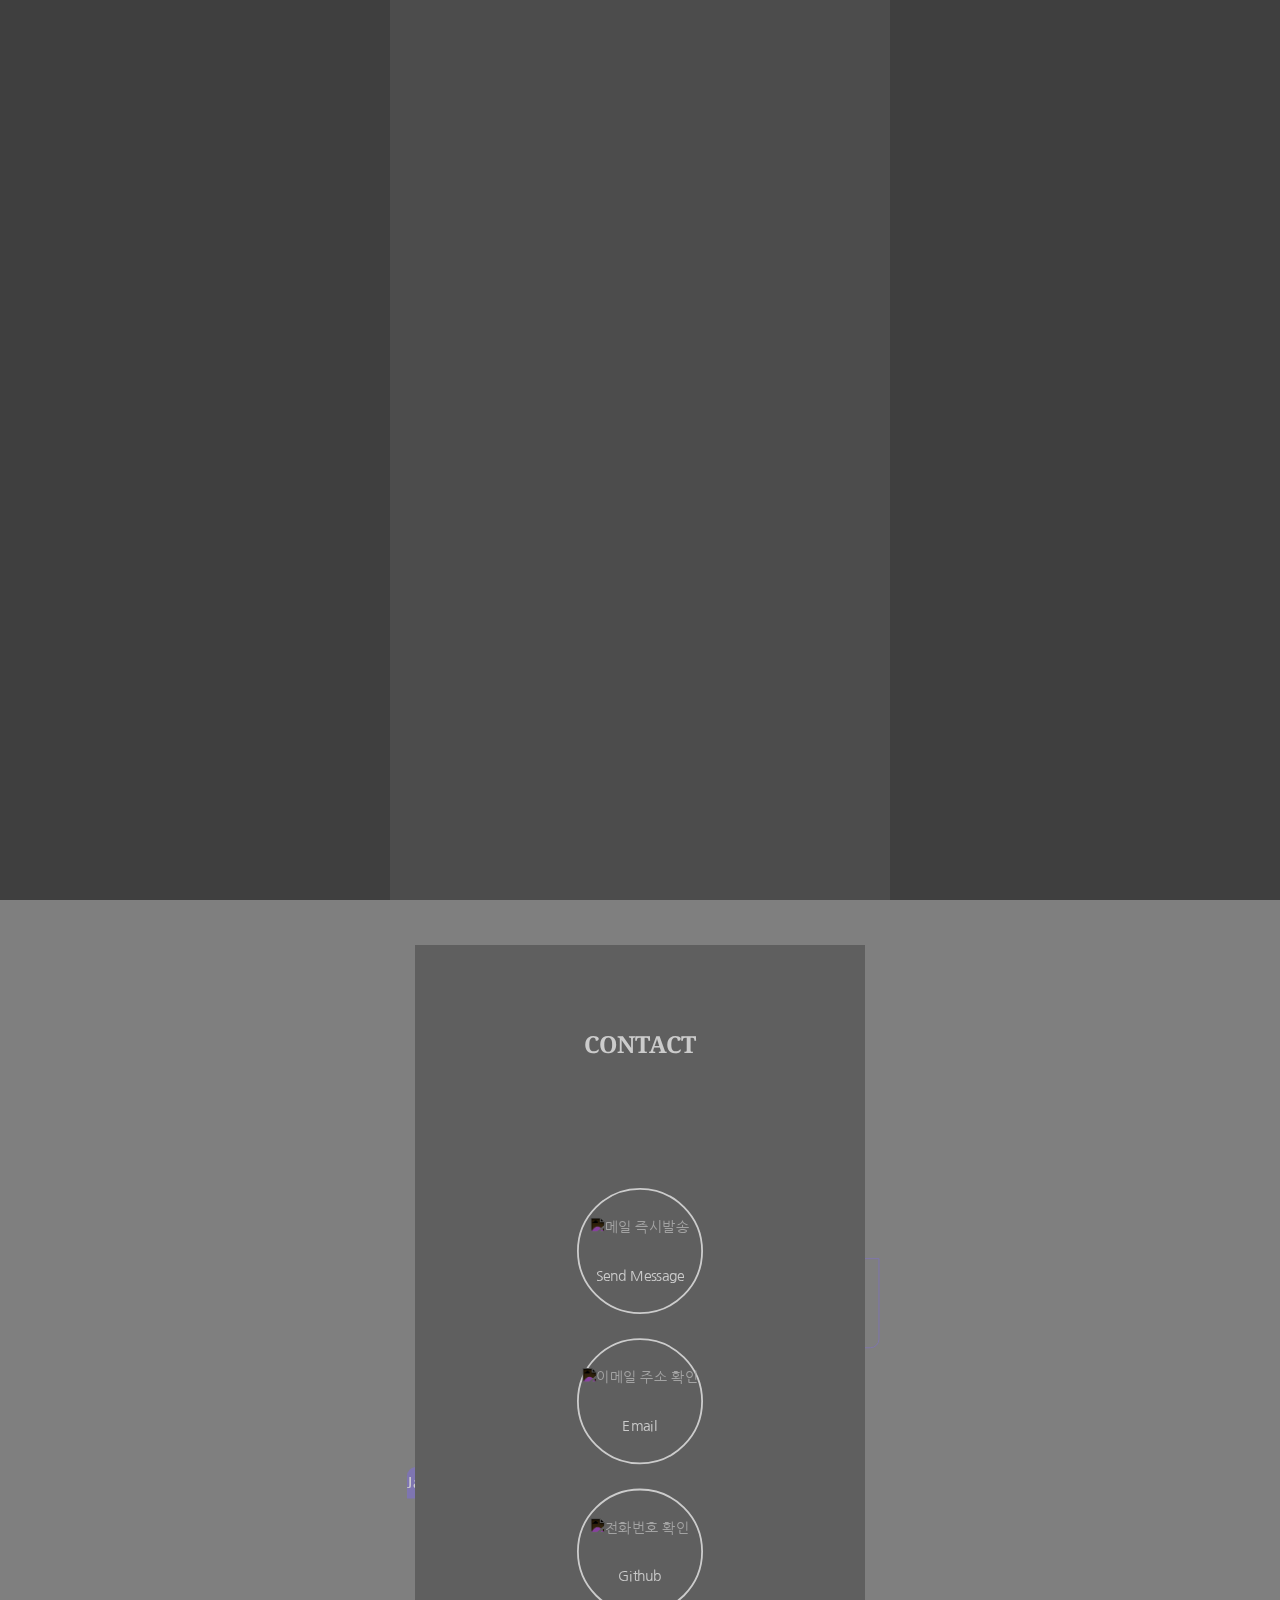
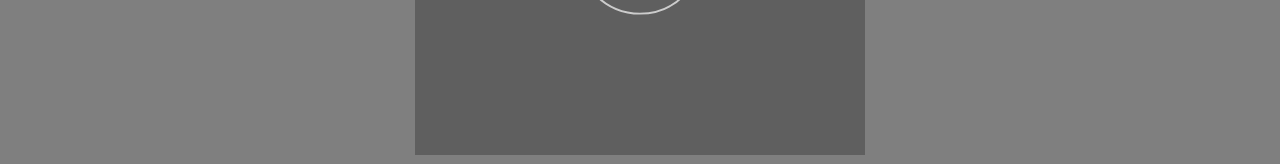
==== commit fd158b3a: "[design] skill 섹션 구조 및 디자인 변경" ====
--- a/index.html
+++ b/index.html
@@ -1,407 +1,424 @@
 <!DOCTYPE html>
 <html lang="en">
-<head>
-  <meta charset="UTF-8">
-  <meta http-equiv="X-UA-Compatible" content="IE=edge">
-  <meta name="viewport" content="width=device-width, initial-scale=1.0">
-  <title>SE's Portfolio</title>
-  <link rel="icon" href="./img/favicon2.png">
-  <link rel="stylesheet" type="text/css" href="https://cdn.jsdelivr.net/npm/slick-carousel@1.8.1/slick/slick.css"/>
-  <link rel="stylesheet" href="./css/style.css">
-</head>
-<body>
-  <div id="all_wrap">
-
-    <!-- ********************** header -->
-    <header id="header">
-      <nav>
-        <ul class="hd_menu">
-          <li><a href="#aboutMe">ABOUT ME</a></li>
-          <li><a href="#skill">SKILL</a></li>
-          <li><a href="#work">WORK</a></li>
-          <li><a href="#contact">CONTACT</a></li>
-        </ul>
-      </nav>
-    </header>
-
-    <div id="wrap">
-
-      <!-- ********************** main -->
-      <section id="main" class="page active">
-        <div class="black_bg">
-          <div class="txt_wrap">
-            <h2 class="main_title typed"></h2>
-          </div>
-          <div class="arrow_part">
-            <img src="./img/below_arrow.png" alt="아래로 스크롤">
-          </div>
-        </div>
-      </section>
-
-
-      <!-- ********************** about Me -->
-      <section id="aboutMe" class="page">
-        <div class="aboutMe_wrap">
-          <div class="main_itdc">
-            <div class="img_part">
-              <img src="./img/itsMe.jpg" alt="프로필사진">
-            </div>
-            <div class="txt_part">
-              <div class="intro_title">
-                <p>&#x1F31F; UX/UI에 진심인 프론트엔드 개발자&#x1F31F;</p>
+  <head>
+    <meta charset="UTF-8" />
+    <meta http-equiv="X-UA-Compatible" content="IE=edge" />
+    <meta name="viewport" content="width=device-width, initial-scale=1.0" />
+    <title>SE's Portfolio</title>
+    <link rel="icon" href="./img/favicon2.png" />
+    <link
+      rel="stylesheet"
+      type="text/css"
+      href="https://cdn.jsdelivr.net/npm/slick-carousel@1.8.1/slick/slick.css"
+    />
+    <link rel="stylesheet" href="./css/style.css" />
+  </head>
+  <body>
+    <div id="all_wrap">
+      <!-- ********************** header -->
+      <header id="header">
+        <nav>
+          <ul class="hd_menu">
+            <li><a href="#aboutMe">ABOUT ME</a></li>
+            <li><a href="#skill">SKILL</a></li>
+            <li><a href="#work">WORK</a></li>
+            <li><a href="#contact">CONTACT</a></li>
+          </ul>
+        </nav>
+      </header>
+
+      <div id="wrap">
+        <!-- ********************** main -->
+        <section id="main" class="page active">
+          <div class="black_bg">
+            <div class="txt_wrap">
+              <h2 class="main_title typed"></h2>
+            </div>
+            <div class="arrow_part">
+              <img src="./img/below_arrow.png" alt="아래로 스크롤" />
+            </div>
+          </div>
+        </section>
+
+        <!-- ********************** about Me -->
+        <section id="aboutMe" class="page">
+          <div class="aboutMe_wrap">
+            <div class="main_itdc">
+              <div class="img_part">
+                <img src="./img/itsMe.jpg" alt="프로필사진" />
+                <b>김상은</b>
+                <span>웹 프론트엔드 개발자</span>
               </div>
-              <div class="intro_desc">
-                <p>직접 만든 작업물을 즉각 눈으로 확인하는 것에 강하게 흥미를 느껴 프론트엔드 개발을 시작하게 되었습니다.</p>
-                <p>프로젝트에서 팀원간의 소통이 얼마나 중요한지 알고, 적극적으로 의견을 내며 수용하겠습니다.</p>
-                <p>한 걸음씩 차근차근 밟아 나가면서 이 세상이 얼마나 넓고 깊은지 직접 보고 배우겠습니다.</p>
+              <div class="txt_part">
+                <!-- <div class="intro_title">
+                  <p>&#x1F31F; UX/UI에 진심인 프론트엔드 개발자&#x1F31F;</p>
+                </div> -->
+                <div class="intro_desc">
+                  <p>
+                    웹 디자인 교육 수료와 디자인 툴에 대한 높은 이해도, UI/UX
+                    기획 및 설계 경험으로 인해 다른 팀원과의 협업을 두려워하지
+                    않습니다.
+                  </p>
+                  <p>
+                    사용자 경험(UX)을 중요하게 생각하고, 이를 바탕으로 맡은
+                    업무에서 최선을 다하고자 노력하고 있습니다.
+                  </p>
+                </div>
               </div>
             </div>
-          </div>
-          <div class="basic_itdc">
-            <ul>
-              <li>
-                <div class="itdc_title">
-                  <img src="./img/icon-name-tag.png" alt="네임텍 로고">
-                  <h4>이름</h4>
-                </div>
-                <div class="itdc_cont">
-                  <p>김상은</p>
-                </div>
-              </li>
-              <li>
-                <div class="itdc_title">
-                  <img src="./img/icon-birthday-cake.png" alt="생일케이크 로고">
-                  <h4>생년월일</h4>
-                </div>
-                <div class="itdc_cont">
-                  <p>1994.04.07</p>
-                </div>
-              </li>
-              <li>
-                <div class="itdc_title">
-                  <img src="./img/icon-address.png" alt="위치 로고">
-                  <h4>거주지</h4>
-                </div>
-                <div class="itdc_cont">
-                  <p>경기도 수원시</p>
-                </div>
-              </li>
-              <li>
-                <div class="itdc_title">
-                  <img src="./img/icon-graduation.png" alt="학사모 로고">
-                  <h4>학교</h4>
-                </div>
-                <div class="itdc_cont">
-                  <p>금오공과대학교 졸업</p>
-                </div>
-              </li>
-              <li>
-                <div class="itdc_title">
-                  <img src="./img/icon-email.png" alt="이메일 로고">
-                  <h4>이메일</h4>
-                </div>
-                <div class="itdc_cont">
-                  <p>eun2abc&#64;gmail.com</p>
-                </div>
-              </li>
-            </ul>
-          </div>
-          <div class="study_itdc">
-            <ul>
-              <li>
-                <h4><span><ion-icon name="book-outline"></ion-icon></span>학습</h4>
-                <ul>
-                  <li><ion-icon class="icon" name="checkmark-outline"></ion-icon> <span>'주니어 개발자를 위한 React - 실무 프로젝트로 역량 업그레이드' 수료 예정</span></li>
-                  <li><ion-icon class="icon" name="checkmark-outline"></ion-icon> <span>'(스마트웹&amp;콘텐츠개발)UI/UX 웹디자인&amp;웹퍼블리셔 양성과정' 수료</span></li>
-                </ul>
-              </li>
-              <li>
-                <h4><span><ion-icon name="medal-outline"></ion-icon></span>자격증</h4>
-                <ul>
-                  <li>컴퓨터그래픽스응용기능사 <span>2021.12.31</span></li>
-                  <li>웹디자인기능사 <span>2021.12.24</span></li>
-                  <li>GTQ 일러스트 1급 <span>2021.11.12</span></li>
-                  <li>GTQ 포토샵 1급 <span>2021.10.15</span></li>
-                </ul>
-              </li>
-            </ul>
-            <!-- <div class="icons">
+            <div class="basic_itdc">
+              <ul>
+                <li>
+                  <div class="itdc_title">
+                    <img src="./img/icon-name-tag.png" alt="네임텍 로고" />
+                    <h4>이름</h4>
+                  </div>
+                  <div class="itdc_cont">
+                    <p>김상은</p>
+                  </div>
+                </li>
+                <li>
+                  <div class="itdc_title">
+                    <img
+                      src="./img/icon-birthday-cake.png"
+                      alt="생일케이크 로고"
+                    />
+                    <h4>생년월일</h4>
+                  </div>
+                  <div class="itdc_cont">
+                    <p>1994.04.07</p>
+                  </div>
+                </li>
+                <li>
+                  <div class="itdc_title">
+                    <img src="./img/icon-address.png" alt="위치 로고" />
+                    <h4>거주지</h4>
+                  </div>
+                  <div class="itdc_cont">
+                    <p>경기도 수원시</p>
+                  </div>
+                </li>
+                <li>
+                  <div class="itdc_title">
+                    <img src="./img/icon-graduation.png" alt="학사모 로고" />
+                    <h4>학교</h4>
+                  </div>
+                  <div class="itdc_cont">
+                    <p>금오공과대학교 졸업</p>
+                  </div>
+                </li>
+                <li>
+                  <div class="itdc_title">
+                    <img src="./img/icon-email.png" alt="이메일 로고" />
+                    <h4>이메일</h4>
+                  </div>
+                  <div class="itdc_cont">
+                    <p>eun2abc&#64;gmail.com</p>
+                  </div>
+                </li>
+              </ul>
+            </div>
+            <div class="study_itdc">
+              <ul>
+                <li>
+                  <h4>
+                    <span><ion-icon name="book-outline"></ion-icon></span>학습
+                  </h4>
+                  <ul>
+                    <li>
+                      <ion-icon
+                        class="icon"
+                        name="checkmark-outline"
+                      ></ion-icon>
+                      <span
+                        >'주니어 개발자를 위한 React - 실무 프로젝트로 역량
+                        업그레이드' 수료 예정</span
+                      >
+                    </li>
+                    <li>
+                      <ion-icon
+                        class="icon"
+                        name="checkmark-outline"
+                      ></ion-icon>
+                      <span
+                        >'(스마트웹&amp;콘텐츠개발)UI/UX 웹디자인&amp;웹퍼블리셔
+                        양성과정' 수료</span
+                      >
+                    </li>
+                  </ul>
+                </li>
+                <li>
+                  <h4>
+                    <span><ion-icon name="medal-outline"></ion-icon></span
+                    >자격증
+                  </h4>
+                  <ul>
+                    <li>컴퓨터그래픽스응용기능사 <span>2021.12.31</span></li>
+                    <li>웹디자인기능사 <span>2021.12.24</span></li>
+                    <li>GTQ 일러스트 1급 <span>2021.11.12</span></li>
+                    <li>GTQ 포토샵 1급 <span>2021.10.15</span></li>
+                  </ul>
+                </li>
+              </ul>
+              <!-- <div class="icons">
               <img src="./img/icon-certificated.png" alt="">
               <img src="./img/icon-school.png" alt="">
             </div> -->
-          </div>
-        </div>
-
-        <!-- <div class="navigator">
+            </div>
+          </div>
+
+          <!-- <div class="navigator">
           <ul>
             <li class="active"><a href="#"></a></li>
             <li><a href="#"></a></li>
             <li><a href="#"></a></li>
           </ul>
         </div> -->
-
-      </section>
-
-
-      <!-- ********************** skill : insert data by javascript-->
-      <section id="skill" class="page">
-        <h2 class="sec_title">SKILL</h2>
-        <div class="skill_wrap">
-          <ul class="skill_info">
-            <!-- <li>
-              <div class="img_part">
-                <img src="./img/icons8-html-5.svg" alt="html5 로고">
-              </div>
-              <div class="txt_part">
-                <h4>HTML5</h4>
-                <p>Lorem ipsum dolor sit amet.</p>
-              </div>
-            </li> -->
-          </ul>
-        </div>
-      </section>
-
-
-      <!-- ********************** work -->
-      <section id="work" class="page">
-        <h2 class="sec_title">WORK</h2>
-        <ul class="work_tap">
-          <li class="active"><a href="#">javaScript & TypeScript</a></li>
-          <li><a href="#">Design & Publish</a></li>
-        </ul>
-        <div class="work_wrap">
-          <ul class="develop_wrap work_cont active">
-            <li class="cont_child">
-              <div class="img_part" style="background-image: url(./img/work/comp/caffein.png);">
-                <div class="dark">
-                  <a href="http://kkkkkse.github.io/caffein/" target="blank_" class="move_page">
-                    <img src="./img/tap.png" alt="클릭 아이콘">
-                  </a>
-                </div>
-              </div>
-              <div class="txt_part">
-                <h4 class="work_title">클래스 리스트 제공 및 수강할 수 있는 사이트 'Caffein'</h4>
-                <ul class="work_desc">
-                  <li>
-                    Typescript와 React를 이용한 Single Page Application 웹</li>
-                  <li>
-                    styled-component 활용하여 UI 스타일링과 반응형 웹 구현</li>
-                  <li>Github를 이용한 소스코드 관리</li>
-                  <li>axios를 활용하여 API 연동</li>
-                </ul>
-                <ul class="work_feature">
-                  <li><span><ion-icon name="hammer-outline"></ion-icon></span>
-                    React</li>
-                  <li><span><ion-icon name="desktop-outline"></ion-icon></span>
-                    SPA</li>
-                  <li><span><ion-icon name="brush-outline"></ion-icon></span>
-                    Styled-conponents</li>
-                  <li><span><ion-icon name="tablet-portrait-outline"></ion-icon></ion-icon></span>
-                    반응형</li>
-                  <li><span><ion-icon name="repeat-outline"></ion-icon></span>
-                    API 연동</li>
-                </ul>
-              </div>
-            </li>
-            <li class="cont_child">
-              <div class="img_part" style="background-image: url(./img/work/comp/weather1.png);">
-                <div class="dark">
-                  <a href="https://kkkkkse.github.io/openWeatherAPI/" target="blank_" class="move_page">
-                    <img src="./img/tap.png" alt="클릭 아이콘">
-                  </a>
-                </div>
-              </div>
-              <div class="txt_part">
-                <h4 class="work_title">Open Weather Map 사이트 날씨 정보 API 연동</h4>
-                <ul class="work_desc">
-                  <li>ajax를 사용하여 날씨 정보 API 연동</li>
-                  <li>현재 위치 제공 시 좌표를 읽어 날씨 조회</li>
-                  <li>버튼의 value값을 URI의 query string으로 전달하여 특정 도시 날씨 조회</li>
-                  <li>만료시간이 포함된 Cookie를 생성하여 팝업 일정시간 동안 띄우지 않기</li>
-                </ul>
-                <ul class="work_feature">
-                  <li><span><ion-icon name="repeat-outline"></ion-icon></span>
-                    API 연동</li>
-                  <li><span><ion-icon name="timer-outline"></ion-icon></span>
-                    쿠키생성</li>
-                </ul>
-              </div>
-            </li>
-          </ul>
-
-          <ul class="design_wrap work_cont">
-            <li class="cont_child">
-              <div class="img_part" style="background-image: url(./img/work/comp/pinterest.png);">
-                <div class="dark">
-                  <a href="https://kkkkkse.github.io/work-collector/" target="blank_" class="move_page">
-                    <img src="./img/tap.png" alt="클릭 아이콘">
-                  </a>
-                </div>
-              </div>
-              <div class="txt_part">
-                <h4 class="work_title">핀터레스트 방식 작업물 컬렉터 웹사이트</h4>
-                <ul class="work_desc">
-                  <li>다양한 스타일이 적용된 퍼블리싱, 직접 디자인한 작업물 등 수록 </li>
-                  <li>핀터레스트 게시물 나열 방식 사용</li>
-                  <li>isotope 플러그인 사용 (class 명으로 구분하여 필터링)</li>
-                </ul>
-                <ul class="work_feature">
-                  <li><span><ion-icon name="brush-outline"></ion-icon></span>
-                    디자인</li>
-                  <li><span><ion-icon name="tablet-portrait-outline"></ion-icon></span>
-                    반응형</li>
-                  <li><span><ion-icon name="build-outline"></ion-icon></span>
-                    플러그인</li>
-                </ul>
-              </div>
-            </li>
-            <li class="cont_child">
-              <div class="img_part" style="background-image: url(./img/work/comp/hanhwa.png);">
-                <div class="dark">
-                  <a href="https://kkkkkse.github.io/Hanwha_site/" target="blank_" class="move_page">
-                    <img src="./img/tap.png" alt="클릭 아이콘">
-                  </a>
-                </div>
-              </div>
-              <div class="txt_part">
-                <h4 class="work_title">회사 정보 제공을 목적으로 한 한화건설 웹사이트 </h4>
-                <ul class="work_desc">
-                  <li>ajax를 사용하여 서브메뉴 이동 시 불필요한 로딩 제거</li>
-                  <li>Hash를 사용하여 ajax로 구현된 페이지에서 뒤로가기 구현</li>
-                </ul>
-                <ul class="work_feature">
-                  <li><span><ion-icon name="color-palette-outline"></ion-icon></span>
-                    퍼블리싱</li>
-                  <li><span><ion-icon name="tablet-portrait-outline"></ion-icon></span>
-                    반응형</li>
-                </ul>
-              </div>
-            </li>
-            <li class="cont_child">
-              <div class="img_part" style="background-image: url(./img/work/comp/kc_s.jpg);">
-                <div class="dark">
-                  <a href="./kc_m.html" target="blank_" class="move_page">
-                    <img src="./img/tap.png" alt="클릭 아이콘">
-                  </a>
-                </div>
-              </div>
-              <div class="txt_part">
-                <h4 class="work_title">해외 수출을 겸한 김치 판매 사이트 메인페이지</h4>
-                <ul class="work_desc">
-                  <li>타이포, 컬러, 레이아웃 등 UI UX 가이드 제작 후 작업</li>
-                  <li>포토샵을 사용하여 제작</li>
-                  <li>일부 아이콘은 일러스트를 사용하여 제작</li>
-                </ul>
-                <ul class="work_feature">
-                  <li><span><ion-icon name="brush-outline"></ion-icon></span>
-                    디자인</li>
-                </ul>
-              </div>
-            </li>
-          </ul>
-        </div>
-        
-        <div class="work_btns">
-          <div class="left_btn btn"><ion-icon name="chevron-back-outline"></ion-icon></div>
-          <div class="right_btn btn"><ion-icon name="chevron-forward-outline"></ion-icon></div>
-        </div>
-        
-
-      </section>
-
-      <section id="contact" class="page">
-        <h2 class="sec_title">CONTACT</h2>
-        <div class="icons">
-          <div class="send_mail">
-            <img src="./img/icon-send.png" alt="메일 즉시발송">
-            <p>Send Message</p>
-          </div>
-          <div class="mail_address">
-            <img src="./img/icon-mail.png" alt="이메일 주소 확인">
-            <p>Email</p>
-          </div>
-          <div class="github_address">
-            <img src="./img/icon-github.svg" alt="전화번호 확인">
-            <p>Github</p>
-          </div>
-        </div>
-        <div class="send_form">
-          <form class="gform form-elements" name="contactUs" action="https://script.google.com/macros/s/AKfycbz5fl1Ex_PguAvGLWFTHNz36101WEGFxGdL-CAm/exec" method="post">
-            <fieldset>
-              <div class="formlist">
-                <legend>SEND MESSAGE</legend>
-                <ul>
-                  <li>
+        </section>
+
+        <!-- ********************** skill : insert data by javascript-->
+        <section id="skill" class="page">
+          <h2 class="sec_title">SKILL & TOOL</h2>
+          <div class="skill_wrap">
+            <ul class="skill_list">
+              <li>
+                <div>
+                  <img src="./img/skill/icons8-html-5.svg" alt="HTML5" />
+                </div>
+                <span>HTML</span>
+              </li>
+              <li>
+                <div><img src="./img/skill/icons8-css3.svg" alt="CSS3" /></div>
+                <span>CSS</span>
+              </li>
+              <li>
+                <div>
+                  <img
+                    src="./img/skill/icons8-javascript.svg"
+                    alt="JavaScript"
+                  />
+                </div>
+                <span>JavaScript</span>
+              </li>
+              <li>
+                <div>
+                  <img
+                    src="./img/skill/icons8-typescript.svg"
+                    alt="TypeScript"
+                  />
+                </div>
+                <span>TypeScript</span>
+              </li>
+              <li>
+                <div>
+                  <img src="./img/skill/icons8-react-native.svg" alt="React" />
+                </div>
+                <span>React</span>
+              </li>
+              <li>
+                <div><img src="./img/skill/icons8-git.svg" alt="Git" /></div>
+                <span>Git</span>
+              </li>
+              <li>
+                <div>
+                  <img
+                    src="./img/skill/free-icon-xd-5968559.png"
+                    alt="Adobe XD"
+                  />
+                </div>
+                <span>Adobe XD</span>
+              </li>
+              <li>
+                <div><img src="./img/skill/figma.png" alt="Figma" /></div>
+                <span>Figma</span>
+              </li>
+            </ul>
+          </div>
+        </section>
+
+        <!-- ********************** work -->
+        <section id="work" class="page">
+          <h2 class="sec_title">WORK</h2>
+
+          <div class="work_wrap">
+            <ul class="develop_wrap work_cont active">
+              <li class="cont_child">
+                <div
+                  class="img_part"
+                  style="background-image: url(./img/work/comp/pinterest.png)"
+                >
+                  <div
+                    class="dark"
+                    onclick="window.location.href='https://kkkkkse.github.io/work-collector/'"
+                  >
+                    <img src="./img/tap.png" alt="클릭 아이콘" />
+                    <p>클릭 시 이동</p>
+                  </div>
+                </div>
+                <div class="txt_part">
+                  <h4 class="work_title">
+                    핀터레스트 방식 작업물 컬렉터 웹사이트
+                  </h4>
+                  <ul class="work_desc">
+                    <li>
+                      웹 디자인, 프론트엔드 개발(퍼블리싱 포함) 작업물 수록
+                    </li>
+                    <li>isotope 플러그인을 사용하여 핀터레스트 방식 나열</li>
+                  </ul>
+                  <ul class="work_feature">
+                    <li>
+                      <span><ion-icon name="brush-outline"></ion-icon></span>
+                      디자인
+                    </li>
+                    <li>
+                      <span
+                        ><ion-icon name="tablet-portrait-outline"></ion-icon
+                      ></span>
+                      반응형
+                    </li>
+                    <li>
+                      <span><ion-icon name="build-outline"></ion-icon></span>
+                      플러그인
+                    </li>
+                  </ul>
+                </div>
+              </li>
+            </ul>
+          </div>
+        </section>
+
+        <section id="contact" class="page">
+          <h2 class="sec_title">CONTACT</h2>
+          <div class="icons">
+            <div class="send_mail">
+              <img src="./img/icon-send.png" alt="메일 즉시발송" />
+              <p>Send Message</p>
+            </div>
+            <div class="mail_address">
+              <img src="./img/icon-mail.png" alt="이메일 주소 확인" />
+              <p>Email</p>
+            </div>
+            <div class="github_address">
+              <img src="./img/icon-github.svg" alt="전화번호 확인" />
+              <p>Github</p>
+            </div>
+          </div>
+          <div class="send_form">
+            <form
+              class="gform form-elements"
+              name="contactUs"
+              action="https://script.google.com/macros/s/AKfycbz5fl1Ex_PguAvGLWFTHNz36101WEGFxGdL-CAm/exec"
+              method="post"
+            >
+              <fieldset>
+                <div class="formlist">
+                  <legend>SEND MESSAGE</legend>
+                  <ul>
+                    <li>
                       <label for="">보내는 사람<sup>*</sup></label>
                       <span class="inputbox">
-                          <input type="text" id="name" name="" placeholder="이름 또는 회사명" required autocomplete="off">
+                        <input
+                          type="text"
+                          id="name"
+                          name=""
+                          placeholder="이름 또는 회사명"
+                          required
+                          autocomplete="off"
+                        />
                       </span>
-                  </li>
-                  <li>
+                    </li>
+                    <li>
                       <label for="">회신 받을 이메일<sup>*</sup></label>
                       <span class="inputbox">
-                          <input type="email" id="email" name="email" placeholder="sample@mail.com" required autocomplete="off">
+                        <input
+                          type="email"
+                          id="email"
+                          name="email"
+                          placeholder="sample@mail.com"
+                          required
+                          autocomplete="off"
+                        />
                       </span>
-                  </li>
-                  <li>
+                    </li>
+                    <li>
                       <label for="message">내용</label>
                       <span class="inputbox">
-                          <textarea name="message" id="message" placeholder="내용을 입력해주세요."></textarea>
+                        <textarea
+                          name="message"
+                          id="message"
+                          placeholder="내용을 입력해주세요."
+                        ></textarea>
                       </span>
-                  </li>
-                </ul>
-                <div class="btn_box">
+                    </li>
+                  </ul>
+                  <div class="btn_box">
                     <button type="submit" class="command_btn">보내기</button>
-                </div>
-                <div class="close">×</div>
-
-              </div>
-
-              <div class="thankyou_message">
-                <article>
-                  <h4>메일이 성공적으로 발송되었습니다.</h4>
-                  <div class="btn_box">
+                  </div>
+                  <div class="close">×</div>
+                </div>
+
+                <div class="thankyou_message">
+                  <article>
+                    <h4>메일이 성공적으로 발송되었습니다.</h4>
+                    <div class="btn_box">
                       <a href="#" class="msg_close">닫기</a>
-                  </div>
-                </article>
-              </div>
-
-            </fieldset>
-          </form>
-        </div>
-        <div class="mail_pop contact_pop">
-          <div class="pop_content">
-            <h3>Email</h3>
-            <input class="copy_txt" type="text" value="eun2abc@gmail.com">
-            <p><span><ion-icon name="mail-outline"></ion-icon></span>eun2abc@gmail.com</p>
-            <a href="#" class="pop_copy">복사하기</a>
-            <a href="#" class="pop_close">닫기</a>
-          </div>
-        </div>
-        <div class="github_pop contact_pop">
-          <div class="pop_content">
-            <h3>Github</h3>
-            <p><span><ion-icon name="logo-github"></ion-icon></span><a href="https://github.com/kkkkkSE" target="blank">https://github.com/kkkkkSE</a></p>
-            <a class="pop_go" href="https://github.com/kkkkkSE" target="blank">이동하기</a>
-            <a href="#" class="pop_close">닫기</a>
-          </div>
-        </div>
-      </section>
+                    </div>
+                  </article>
+                </div>
+              </fieldset>
+            </form>
+          </div>
+          <div class="mail_pop contact_pop">
+            <div class="pop_content">
+              <h3>Email</h3>
+              <input class="copy_txt" type="text" value="eun2abc@gmail.com" />
+              <p>
+                <span><ion-icon name="mail-outline"></ion-icon></span
+                >eun2abc@gmail.com
+              </p>
+              <a href="#" class="pop_copy">복사하기</a>
+              <a href="#" class="pop_close">닫기</a>
+            </div>
+          </div>
+          <div class="github_pop contact_pop">
+            <div class="pop_content">
+              <h3>Github</h3>
+              <p>
+                <span><ion-icon name="logo-github"></ion-icon></span
+                ><a href="https://github.com/kkkkkSE" target="blank"
+                  >https://github.com/kkkkkSE</a
+                >
+              </p>
+              <a class="pop_go" href="https://github.com/kkkkkSE" target="blank"
+                >이동하기</a
+              >
+              <a href="#" class="pop_close">닫기</a>
+            </div>
+          </div>
+        </section>
+      </div>
+
+      <div class="to_top"><ion-icon name="caret-up-outline"></ion-icon></div>
     </div>
-    
-    <div class="to_top"><ion-icon name="caret-up-outline"></ion-icon></div>
-
-  </div>
-
-  <script type="module" src="https://unpkg.com/ionicons@5.5.2/dist/ionicons/ionicons.esm.js"></script>
-  <script nomodule src="https://unpkg.com/ionicons@5.5.2/dist/ionicons/ionicons.js"></script>
-
-  <script src="https://ajax.googleapis.com/ajax/libs/jquery/3.6.0/jquery.min.js"></script>
-  <script type="text/javascript" src="https://cdn.jsdelivr.net/npm/slick-carousel@1.8.1/slick/slick.min.js"></script>
-  <script src="./js/typed.js"></script>
-  <script src="./js/wow.js"></script>
-  <script src="./js/form-submission-handler.js"></script>
-
-  <script src="./js/script.js"></script>
-</body>
-</html>+
+    <script
+      type="module"
+      src="https://unpkg.com/ionicons@5.5.2/dist/ionicons/ionicons.esm.js"
+    ></script>
+    <script
+      nomodule
+      src="https://unpkg.com/ionicons@5.5.2/dist/ionicons/ionicons.js"
+    ></script>
+
+    <script src="https://ajax.googleapis.com/ajax/libs/jquery/3.6.0/jquery.min.js"></script>
+    <script
+      type="text/javascript"
+      src="https://cdn.jsdelivr.net/npm/slick-carousel@1.8.1/slick/slick.min.js"
+    ></script>
+    <script src="./js/typed.js"></script>
+    <script src="./js/wow.js"></script>
+    <script src="./js/form-submission-handler.js"></script>
+
+    <script src="./js/script.js"></script>
+  </body>
+</html>
--- a/css/style.css
+++ b/css/style.css
@@ -95,14 +95,14 @@
 .slick-dots {
   position: absolute;
   left: 50%;
-  bottom: 40px;
+  bottom: 36px;
   transform: translateX(-50%);
   display: flex;
 }
 .slick-dots li {
   width: 14px;
   height: 14px;
-  margin: 0 15px;
+  margin: 0 10px;
   border-radius: 50%;
   background-color: #ccc;
 }
@@ -239,32 +239,55 @@
   height: 100vh;
   overflow: hidden;
 }
+#aboutMe .aboutMe_wrap .slider-count {
+  position: absolute;
+  right: 20px;
+  top: 70px;
+  font-size: 14px;
+  background-color: #777;
+  padding: 4px 6px;
+  border-radius: 20px;
+  color: #fff;
+}
+
 #aboutMe .aboutMe_wrap .main_itdc {
-  padding: 80px 25px 0;
+  padding: 70px 25px 0;
   width: calc(100% / 3);
-  height: 100vh;
-}
+  height: calc(100vh - 90px);
+  display: flex;
+  flex-direction: column;
+  align-items: center;
+  justify-content: center;
+}
+
 #aboutMe .aboutMe_wrap .main_itdc .img_part {
-  width: 100%;
-  position: relative;
-  z-index: 4;
-  height: 35%;
-  overflow: hidden;
+  display: flex;
+  flex-direction: column;
+  align-items: center;
 }
 #aboutMe .aboutMe_wrap .main_itdc .img_part img {
   display: block;
-  width: 100%;
-  height: 100%;
+  width: 180px;
+  height: 180px;
+  border-radius: 50%;
   margin: 0 auto;
   object-fit: cover;
-  object-position: bottom;
+}
+#aboutMe .aboutMe_wrap .main_itdc .img_part b {
+  margin: 20px 0 5px;
+}
+#aboutMe .aboutMe_wrap .main_itdc .img_part span {
+  font-size: 13px;
+  color: #777;
 }
 
 #aboutMe .aboutMe_wrap .main_itdc .txt_part {
-  padding-top: 30px;
-  width: 100%;
-}
-#aboutMe .aboutMe_wrap .main_itdc .txt_part .intro_title {
+  display: flex;
+  flex-direction: column;
+  justify-content: center;
+  align-items: center;
+}
+/* #aboutMe .aboutMe_wrap .main_itdc .txt_part .intro_title {
   width: 100%;
   padding: 10px 15px;
   background-color: var(--m-color);
@@ -289,35 +312,38 @@
 }
 
 #aboutMe .aboutMe_wrap .main_itdc .txt_part .intro_title p {
-}
+} */
 #aboutMe .aboutMe_wrap .main_itdc .txt_part .intro_desc {
-  padding-top: 5px;
-  text-align: center;
+  width: 80%;
+  padding-top: 30px;
 }
 #aboutMe .aboutMe_wrap .main_itdc .txt_part .intro_desc p {
-  padding: 14px 8px 0;
   font-size: 14px;
   line-height: 1.5;
+  padding-bottom: 10px;
+  text-align: center;
 }
 
 #aboutMe .aboutMe_wrap .basic_itdc {
-  padding: 80px 25px 0;
+  padding: 70px 25px 0;
   width: calc(100% / 3);
-  height: 100vh;
+  height: calc(100vh - 90px);
 }
 #aboutMe .aboutMe_wrap .basic_itdc ul {
-  display: flex;
-  flex-wrap: wrap;
+  height: 100%;
+  display: flex;
   flex-direction: column;
   align-items: center;
+  justify-content: center;
 }
 #aboutMe .aboutMe_wrap .basic_itdc ul li {
-  width: 100%;
-  height: 80px;
+  width: 95%;
+  height: 15%;
+  max-height: 80px;
   display: flex;
   align-items: center;
   border-radius: 100px;
-  margin-bottom: 20px;
+  margin: 7px 0;
   overflow: hidden;
 }
 #aboutMe .aboutMe_wrap .basic_itdc ul li .itdc_title {
@@ -344,7 +370,7 @@
 
 #aboutMe .aboutMe_wrap .basic_itdc ul li .itdc_title img {
   display: block;
-  width: 40px;
+  width: 36px;
   filter: invert(1);
 }
 #aboutMe .aboutMe_wrap .basic_itdc ul li .itdc_title h4 {
@@ -359,39 +385,45 @@
   border: 2px solid var(--m-color);
   width: 100%;
   height: 100%;
-  line-height: 76px;
   border-radius: 0 100px 100px 0;
   border-left: none;
+  display: flex;
+  align-items: center;
 }
 #aboutMe .aboutMe_wrap .basic_itdc ul li .itdc_cont p {
   display: inline-block;
-  font-size: 3px;
+  font-size: 13px;
 }
 
 #aboutMe .aboutMe_wrap .study_itdc {
-  padding: 80px 25px 0;
+  padding: 70px 25px 0;
   width: calc(100% / 3);
-  height: 100vh;
+  height: calc(100vh - 90px);
 }
 #aboutMe .aboutMe_wrap .study_itdc > ul {
-  width: 100%;
+  height: 100%;
+  display: flex;
+  flex-direction: column;
+  justify-content: center;
+  align-items: center;
 }
 #aboutMe .aboutMe_wrap .study_itdc > ul > li {
-  padding-bottom: 30px;
+  width: 95%;
+  padding-bottom: 20px;
+  font-size: 15px;
 }
 #aboutMe .aboutMe_wrap .study_itdc > ul > li h4 {
   display: inline-block;
   position: relative;
-  font-size: 18px;
   line-height: 1;
   background-color: var(--m-color);
-  padding: 14px 20px 10px;
+  padding: 10px 15px 6px;
   color: #fff;
   border-radius: 10px 10px 0 0;
 }
 #aboutMe .aboutMe_wrap .study_itdc > ul > li h4 span {
   display: inline-block;
-  font-size: 18px;
+  font-size: 16px;
   vertical-align: top;
   padding-right: 5px;
 }
@@ -411,9 +443,10 @@
   padding: 10px;
   border: 1px solid var(--m-color);
   border-radius: 0 5px 5px 5px;
+  font-size: 14px;
 }
 #aboutMe .aboutMe_wrap .study_itdc > ul > li > ul > li {
-  padding-bottom: 10px;
+  padding-bottom: 8px;
   vertical-align: top;
   line-height: 1.5;
 }
@@ -509,8 +542,43 @@
 }
 #skill .skill_wrap {
   position: relative;
-  height: calc(100% - 40px);
-  padding: 20px 0;
+  height: calc(100% - 110px);
+  padding: 20px;
+  display: flex;
+  align-items: center;
+  justify-content: center;
+}
+#skill .skill_wrap ul {
+  display: flex;
+  flex-wrap: wrap;
+  width: fit-content;
+}
+#skill .skill_wrap ul li {
+  width: calc(100% / 3);
+  display: flex;
+  flex-direction: column;
+  align-items: center;
+  justify-content: center;
+  border-radius: 50%;
+  margin: 20px 0;
+}
+#skill .skill_wrap ul li div {
+  width: 65px;
+  height: 65px;
+  background-color: #333;
+  border-radius: 50%;
+  display: flex;
+  align-items: center;
+  justify-content: center;
+}
+#skill .skill_wrap ul li div img {
+  height: 40px;
+  width: 40px;
+}
+#skill .skill_wrap ul li span {
+  margin-top: 5px;
+  font-size: 15px;
+  color: #777;
 }
 #skill .skill_wrap .slick-list {
   height: 100%;
@@ -615,13 +683,12 @@
 #work .work_wrap {
   width: 100%;
   height: calc(100% - 85px);
-  margin: 0 auto;
+  margin: 20px auto;
   position: relative;
 }
 #work .work_wrap .work_cont {
   display: none;
   height: 100%;
-  padding: 20px 0;
   display: none;
   flex-wrap: wrap;
 }
@@ -629,15 +696,18 @@
   display: flex;
 }
 #work .work_wrap .work_cont .cont_child {
-  width: 100%;
-  height: 70vh;
+  margin: 0 10px;
+  width: 100%;
+  height: 90%;
+  box-shadow: 1px 1px 5px rgba(0, 0, 0, 0.2);
+  border-radius: 15px;
+  overflow: hidden;
+  box-sizing: content-box;
 }
 #work .work_wrap .work_cont .cont_child .img_part {
-  width: 95%;
-  height: 30%;
-  margin: 0 auto;
+  width: 100%;
+  height: 45%;
   overflow: hidden;
-  border-radius: 15px 15px 0 0;
   background-size: cover;
   background-position: 50% 0%;
 }
@@ -647,28 +717,29 @@
   height: 100%;
   background-color: rgba(0, 0, 0, 0.4);
   position: relative;
-}
-#work .work_wrap .work_cont .cont_child .img_part .dark .move_page {
-  display: block;
-  width: 100%;
-  height: 100%;
-}
-#work .work_wrap .work_cont .cont_child .img_part .dark .move_page img {
-  width: 40px;
+  cursor: pointer;
+  display: flex;
+  flex-direction: column;
+  justify-content: center;
+  align-items: center;
+}
+
+#work .work_wrap .work_cont .cont_child .img_part .dark p {
+  color: #fff;
+  font-weight: bold;
+}
+#work .work_wrap .work_cont .cont_child .img_part .dark img {
+  width: 30px;
   filter: invert(1);
-  position: absolute;
-  top: 50%;
-  left: 50%;
-  transform: translate(-50%, -50%);
+  margin-bottom: 20px;
 }
 
 #work .work_wrap .work_cont .cont_child .txt_part {
   background-color: rgba(255, 255, 255, 0.7);
-  width: 95%;
-  margin: 0 auto;
+  width: 100%;
   padding: 16px;
-  /* height: calc(50% - 30px); */
-  border-radius: 0 0 15px 15px;
+  height: 55%;
+  position: relative;
 }
 #work .work_wrap .work_cont .cont_child .txt_part .work_title {
   line-height: 1.4;
@@ -696,9 +767,12 @@
 }
 #work .work_wrap .work_cont .cont_child .txt_part .work_feature {
   border-top: 1px dashed #ccc;
-  padding-top: 10px;
-  margin-top: 10px;
-  height: 50%;
+  position: absolute;
+  width: calc(100% - 40px);
+  left: 0;
+  bottom: 0;
+  padding: 10px 0 5px;
+  margin: 0 20px;
   line-height: 1.5;
 }
 #work .work_wrap .work_cont .cont_child .txt_part .work_feature li {
@@ -1208,25 +1282,12 @@
     font-size: 16px;
   }
 
-  #work .work_wrap {
-    width: 100%;
-  }
   #work .work_wrap .work_cont {
-    padding: 20px 0;
-  }
-
-  #work .work_wrap .work_cont .cont_child .img_part {
-    height: 40%;
-  }
-
-  #work .work_wrap .work_cont .cont_child .img_part .dark {
-    opacity: 0;
-    transition: opacity 0.5s;
-  }
-  #work .work_wrap .work_cont .cont_child .img_part:hover .dark {
-    opacity: 1;
-  }
-
+    padding: 10px 0;
+  }
+  #work .work_wrap .work_cont .cont_child {
+    height: 95%;
+  }
   #work .work_wrap .work_cont .cont_child .txt_part {
     padding: 20px;
   }
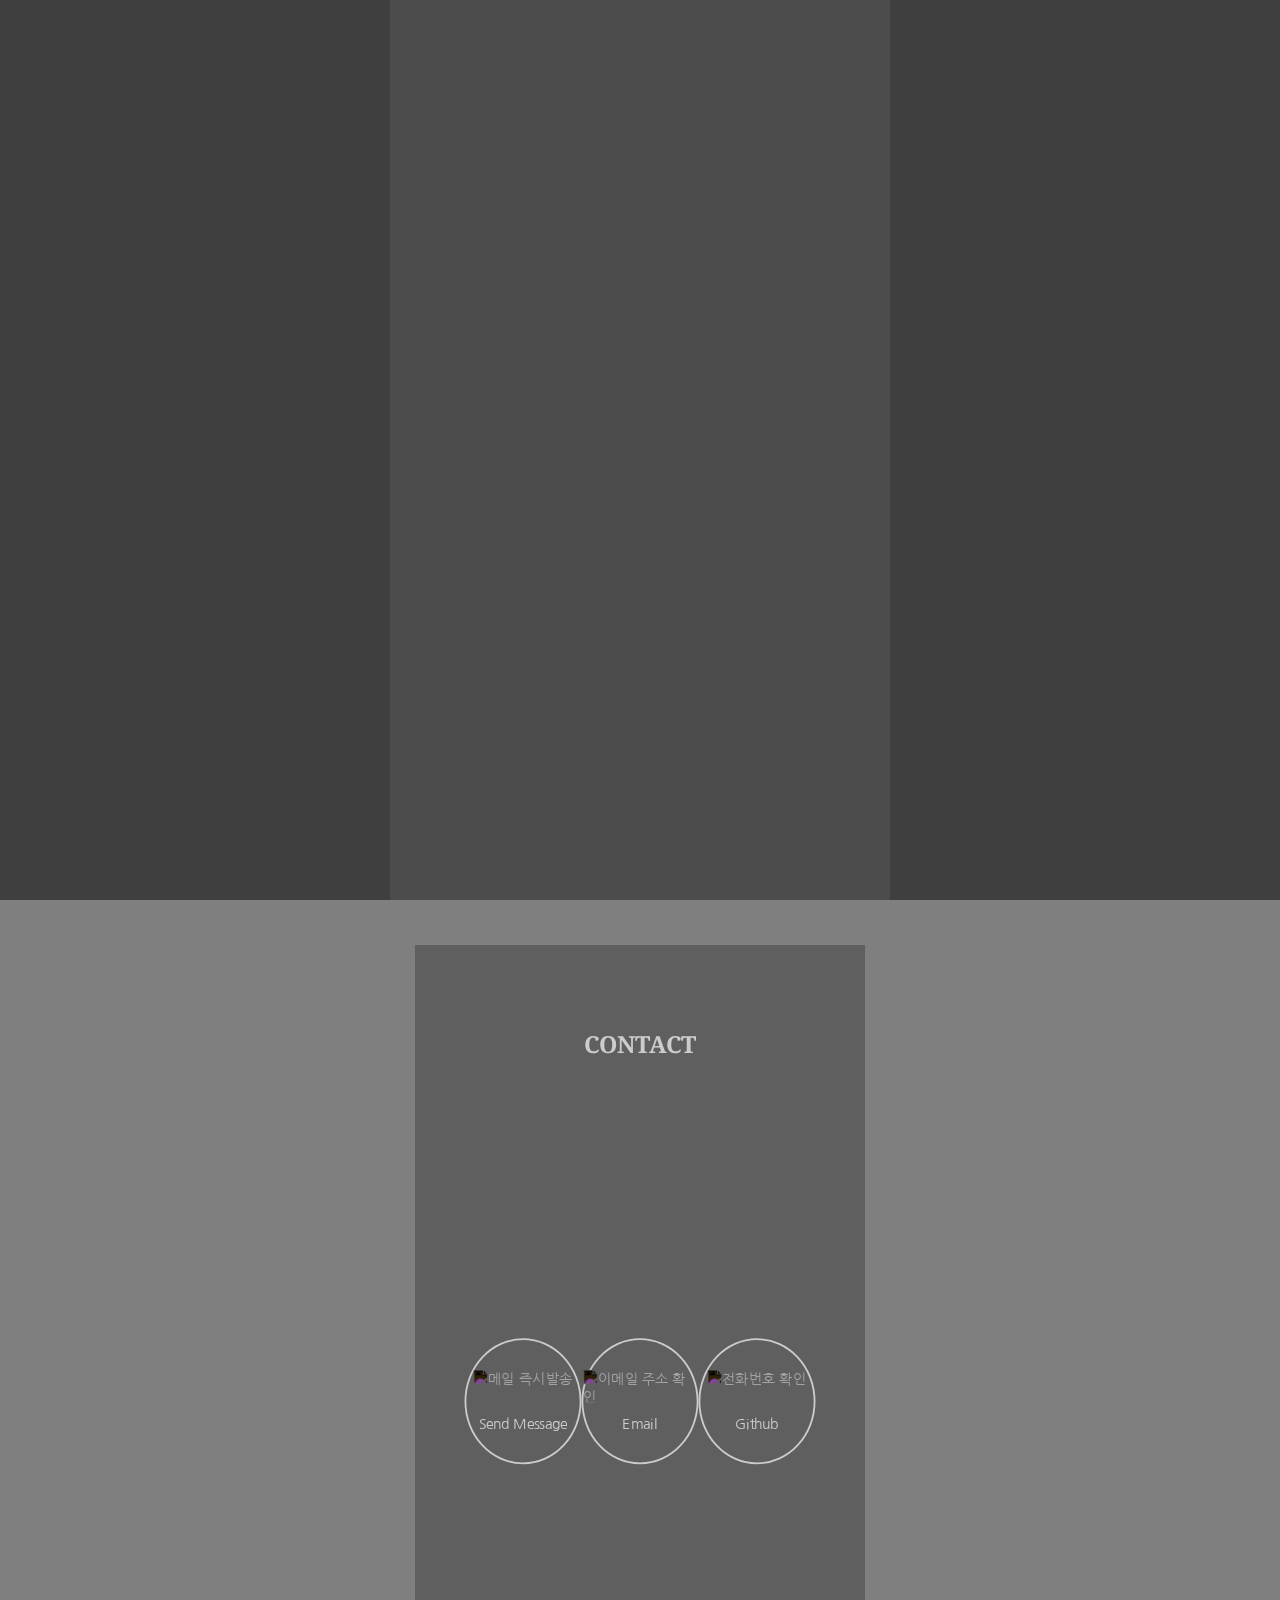
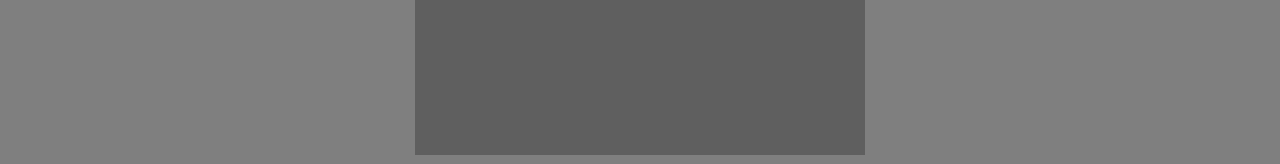
==== commit 36fb9116: "[design] contact 섹션 구조 및 디자인 변경" ====
--- a/index.html
+++ b/index.html
@@ -315,7 +315,7 @@
                   <legend>SEND MESSAGE</legend>
                   <ul>
                     <li>
-                      <label for="">보내는 사람<sup>*</sup></label>
+                      <label for="">보내는 사람</label>
                       <span class="inputbox">
                         <input
                           type="text"
@@ -328,7 +328,7 @@
                       </span>
                     </li>
                     <li>
-                      <label for="">회신 받을 이메일<sup>*</sup></label>
+                      <label for="">회신 받을 이메일</label>
                       <span class="inputbox">
                         <input
                           type="email"
@@ -361,7 +361,7 @@
                   <article>
                     <h4>메일이 성공적으로 발송되었습니다.</h4>
                     <div class="btn_box">
-                      <a href="#" class="msg_close">닫기</a>
+                      <button href="#" class="msg_close">닫기</button>
                     </div>
                   </article>
                 </div>
@@ -376,8 +376,8 @@
                 <span><ion-icon name="mail-outline"></ion-icon></span
                 >eun2abc@gmail.com
               </p>
-              <a href="#" class="pop_copy">복사하기</a>
-              <a href="#" class="pop_close">닫기</a>
+              <button href="#" class="pop_copy">복사하기</button>
+              <button href="#" class="pop_close">닫기</button>
             </div>
           </div>
           <div class="github_pop contact_pop">
@@ -385,14 +385,18 @@
               <h3>Github</h3>
               <p>
                 <span><ion-icon name="logo-github"></ion-icon></span
-                ><a href="https://github.com/kkkkkSE" target="blank"
-                  >https://github.com/kkkkkSE</a
-                >
+                ><a href="https://github.com/kkkkkSE" target="blank">
+                  https://github.com/kkkkkSE
+                </a>
               </p>
-              <a class="pop_go" href="https://github.com/kkkkkSE" target="blank"
-                >이동하기</a
+              <button
+                class="pop_go"
+                href="https://github.com/kkkkkSE"
+                target="blank"
               >
-              <a href="#" class="pop_close">닫기</a>
+                이동하기
+              </button>
+              <button href="#" class="pop_close">닫기</button>
             </div>
           </div>
         </section>
--- a/css/style.css
+++ b/css/style.css
@@ -698,7 +698,7 @@
 #work .work_wrap .work_cont .cont_child {
   margin: 0 10px;
   width: 100%;
-  height: 90%;
+  height: 85%;
   box-shadow: 1px 1px 5px rgba(0, 0, 0, 0.2);
   border-radius: 15px;
   overflow: hidden;
@@ -813,15 +813,14 @@
 
 #contact .icons {
   padding: 0 30px;
-  height: calc(100vh - 100px);
-  display: flex;
-  flex-direction: column;
-  align-items: center;
-  justify-content: center;
+  height: calc(100% - 110px);
+  display: flex;
+  align-items: center;
+  justify-content: space-between;
 }
 #contact .icons > div {
-  width: 140px;
-  height: 140px;
+  width: 100px;
+  height: 100px;
   border: 2px solid #fff;
   border-radius: 50%;
   display: flex;
@@ -834,14 +833,15 @@
 }
 #contact > div img {
   display: block;
-  height: 40px;
+  height: 36px;
   filter: invert(1);
 }
 #contact > div p {
-  padding-top: 10px;
+  padding-top: 6px;
   width: 80%;
   text-align: center;
   color: #fff;
+  font-size: 13px;
 }
 
 #contact .send_mail:hover,
@@ -882,10 +882,9 @@
 }
 #contact .send_form form fieldset .formlist {
   width: 80%;
-  height: 60%;
   background-color: #fff;
   border-radius: 15px;
-  padding: 0 5%;
+  padding: 30px 5%;
   display: flex;
   flex-direction: column;
   justify-content: center;
@@ -893,7 +892,7 @@
 }
 #contact .send_form form fieldset .formlist legend {
   text-align: center;
-  font-size: 22px;
+  font-size: 20px;
   font-weight: bold;
   position: relative;
 }
@@ -916,29 +915,31 @@
   padding-bottom: 20px;
 }
 #contact .send_form form fieldset .formlist ul li label {
-  display: inline-block;
-  width: 120px;
+  display: block;
   font-size: 14px;
-  vertical-align: top;
+  font-weight: bold;
 }
 #contact .send_form form fieldset .formlist ul li label sup {
   color: var(--p-color-1);
 }
 #contact .send_form form fieldset .formlist ul li .inputbox {
   display: inline-block;
-  width: calc(100% - 130px);
+  width: 100%;
+  margin: 4px 0;
 }
 #contact .send_form form fieldset .formlist ul li .inputbox input {
   width: 100%;
   height: 30px;
   border: none;
   border-bottom: 1px solid #777;
+  font-size: 13px;
+  padding: 0;
 }
 #contact .send_form form fieldset .formlist ul li .inputbox input:focus {
   outline-color: var(--m-color);
 }
 #contact .send_form form fieldset .formlist ul li .inputbox input::placeholder {
-  font-size: 14px;
+  font-size: 13px;
 }
 
 #contact .send_form form fieldset .formlist ul li .inputbox textarea {
@@ -947,6 +948,7 @@
   height: 15vh;
   border: none;
   border-bottom: 1px solid #777;
+  padding: 5px 0;
 }
 #contact .send_form form fieldset .formlist ul li .inputbox textarea:focus {
   outline-color: var(--m-color);
@@ -960,7 +962,7 @@
   li
   .inputbox
   textarea::placeholder {
-  font-size: 14px;
+  font-size: 13px;
 }
 
 #contact .send_form form fieldset .formlist .btn_box {
@@ -1010,22 +1012,31 @@
   width: 300px;
   transform: translate(-50%, -50%);
   background-color: #fff;
-  padding: 20px;
+  padding: 25px 20px 20px;
   border-radius: 5px;
 }
 #contact .send_form form fieldset .thankyou_message article h4 {
   text-align: center;
-  padding-bottom: 40px;
+  padding-bottom: 30px;
+  font-weight: normal;
 }
 #contact .send_form form fieldset .thankyou_message article .btn_box {
   text-align: center;
 }
-#contact .send_form form fieldset .thankyou_message article .btn_box a {
+#contact
+  .send_form
+  form
+  fieldset
+  .thankyou_message
+  article
+  .btn_box
+  .msg_close {
   font-size: 14px;
   color: #fff;
   padding: 10px 15px;
   background-color: #777;
   border-radius: 5px;
+  border: none;
 }
 
 #contact .contact_pop {
@@ -1059,7 +1070,7 @@
 
 #contact .contact_pop h3 {
   text-align: center;
-  font-size: 22px;
+  font-size: 20px;
   font-weight: bold;
   position: relative;
 }
@@ -1080,24 +1091,32 @@
   color: #333;
   margin: 0 auto;
   line-height: 1;
-  padding: 40px 0;
+  padding: 40px 0 30px;
+  display: flex;
+  justify-content: center;
+  align-items: center;
 }
 #contact .pop_content p span {
   display: inline-block;
   padding-right: 5px;
   vertical-align: top;
   font-size: 18px;
-}
-
-#contact .pop_content a.pop_copy,
-#contact .pop_content a.pop_close,
-#contact .pop_content a.pop_go {
+  display: flex;
+  justify-content: center;
+  align-items: center;
+}
+
+#contact .pop_content .pop_copy,
+#contact .pop_content .pop_close,
+#contact .pop_content .pop_go {
   font-size: 14px;
   color: #fff;
   padding: 10px 15px;
   border-radius: 5px;
-}
-#contact .pop_content a.pop_close {
+  border: none;
+  cursor: pointer;
+}
+#contact .pop_content .pop_close {
   background-color: #777;
 }
 
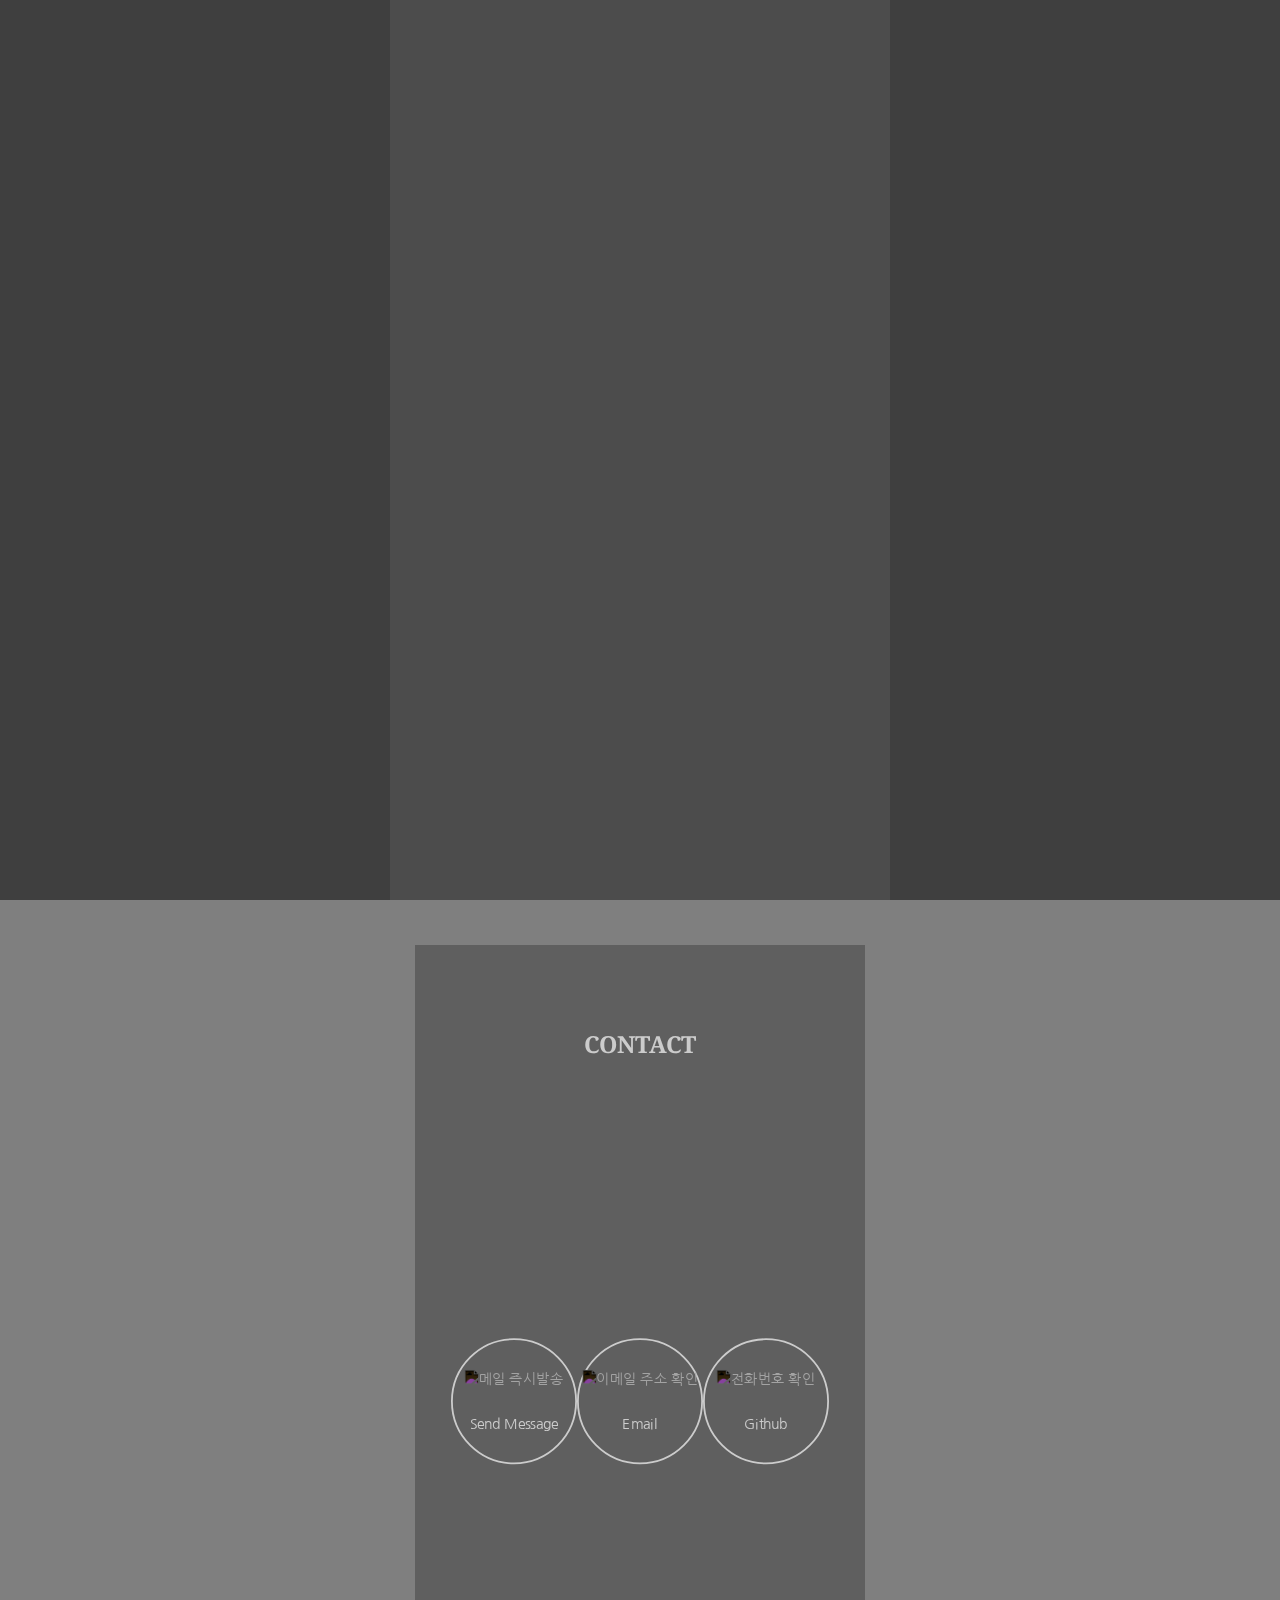
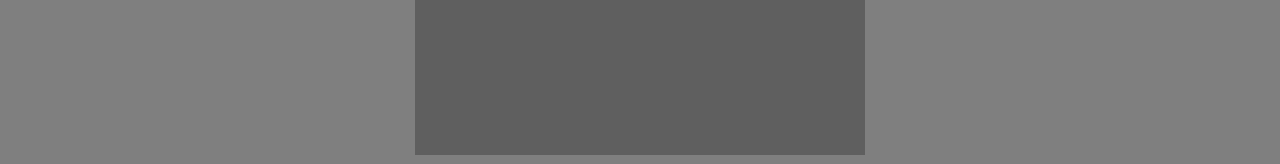
==== commit f1dc96d5: "[feat] form action url 변경 (메일전송 스크립트 갱신)" ====
--- a/index.html
+++ b/index.html
@@ -307,7 +307,7 @@
             <form
               class="gform form-elements"
               name="contactUs"
-              action="https://script.google.com/macros/s/AKfycbz5fl1Ex_PguAvGLWFTHNz36101WEGFxGdL-CAm/exec"
+              action="https://script.google.com/macros/s/AKfycbxNKfEirp3GqPlXBz9jTR-74IyxG2FUpr92Xl3VADJcVqLkZsH2bQZpYApz9WT4J6ZC/exec"
               method="post"
             >
               <fieldset>
@@ -320,7 +320,7 @@
                         <input
                           type="text"
                           id="name"
-                          name=""
+                          name="name"
                           placeholder="이름 또는 회사명"
                           required
                           autocomplete="off"
@@ -361,7 +361,7 @@
                   <article>
                     <h4>메일이 성공적으로 발송되었습니다.</h4>
                     <div class="btn_box">
-                      <button href="#" class="msg_close">닫기</button>
+                      <a class="msg_close">닫기</a>
                     </div>
                   </article>
                 </div>
@@ -376,8 +376,8 @@
                 <span><ion-icon name="mail-outline"></ion-icon></span
                 >eun2abc@gmail.com
               </p>
-              <button href="#" class="pop_copy">복사하기</button>
-              <button href="#" class="pop_close">닫기</button>
+              <button class="pop_copy">복사하기</button>
+              <button class="pop_close">닫기</button>
             </div>
           </div>
           <div class="github_pop contact_pop">
@@ -389,14 +389,14 @@
                   https://github.com/kkkkkSE
                 </a>
               </p>
-              <button
+              <!-- <button
                 class="pop_go"
                 href="https://github.com/kkkkkSE"
                 target="blank"
               >
                 이동하기
-              </button>
-              <button href="#" class="pop_close">닫기</button>
+              </button> -->
+              <button class="pop_close">닫기</button>
             </div>
           </div>
         </section>
--- a/css/style.css
+++ b/css/style.css
@@ -552,6 +552,9 @@
   display: flex;
   flex-wrap: wrap;
   width: fit-content;
+  background-color: rgba(0, 0, 0, 0.6);
+  border-radius: 40px;
+  padding: 10px 10px;
 }
 #skill .skill_wrap ul li {
   width: calc(100% / 3);
@@ -563,13 +566,14 @@
   margin: 20px 0;
 }
 #skill .skill_wrap ul li div {
-  width: 65px;
-  height: 65px;
-  background-color: #333;
+  width: 60px;
+  height: 60px;
+  background-color: var(--s-color);
   border-radius: 50%;
   display: flex;
   align-items: center;
   justify-content: center;
+  box-shadow: 1px 1px 3px rgba(0, 0, 0, 0.2);
 }
 #skill .skill_wrap ul li div img {
   height: 40px;
@@ -578,7 +582,7 @@
 #skill .skill_wrap ul li span {
   margin-top: 5px;
   font-size: 15px;
-  color: #777;
+  color: #fff;
 }
 #skill .skill_wrap .slick-list {
   height: 100%;
@@ -812,7 +816,7 @@
 }
 
 #contact .icons {
-  padding: 0 30px;
+  padding: 0 15px;
   height: calc(100% - 110px);
   display: flex;
   align-items: center;
